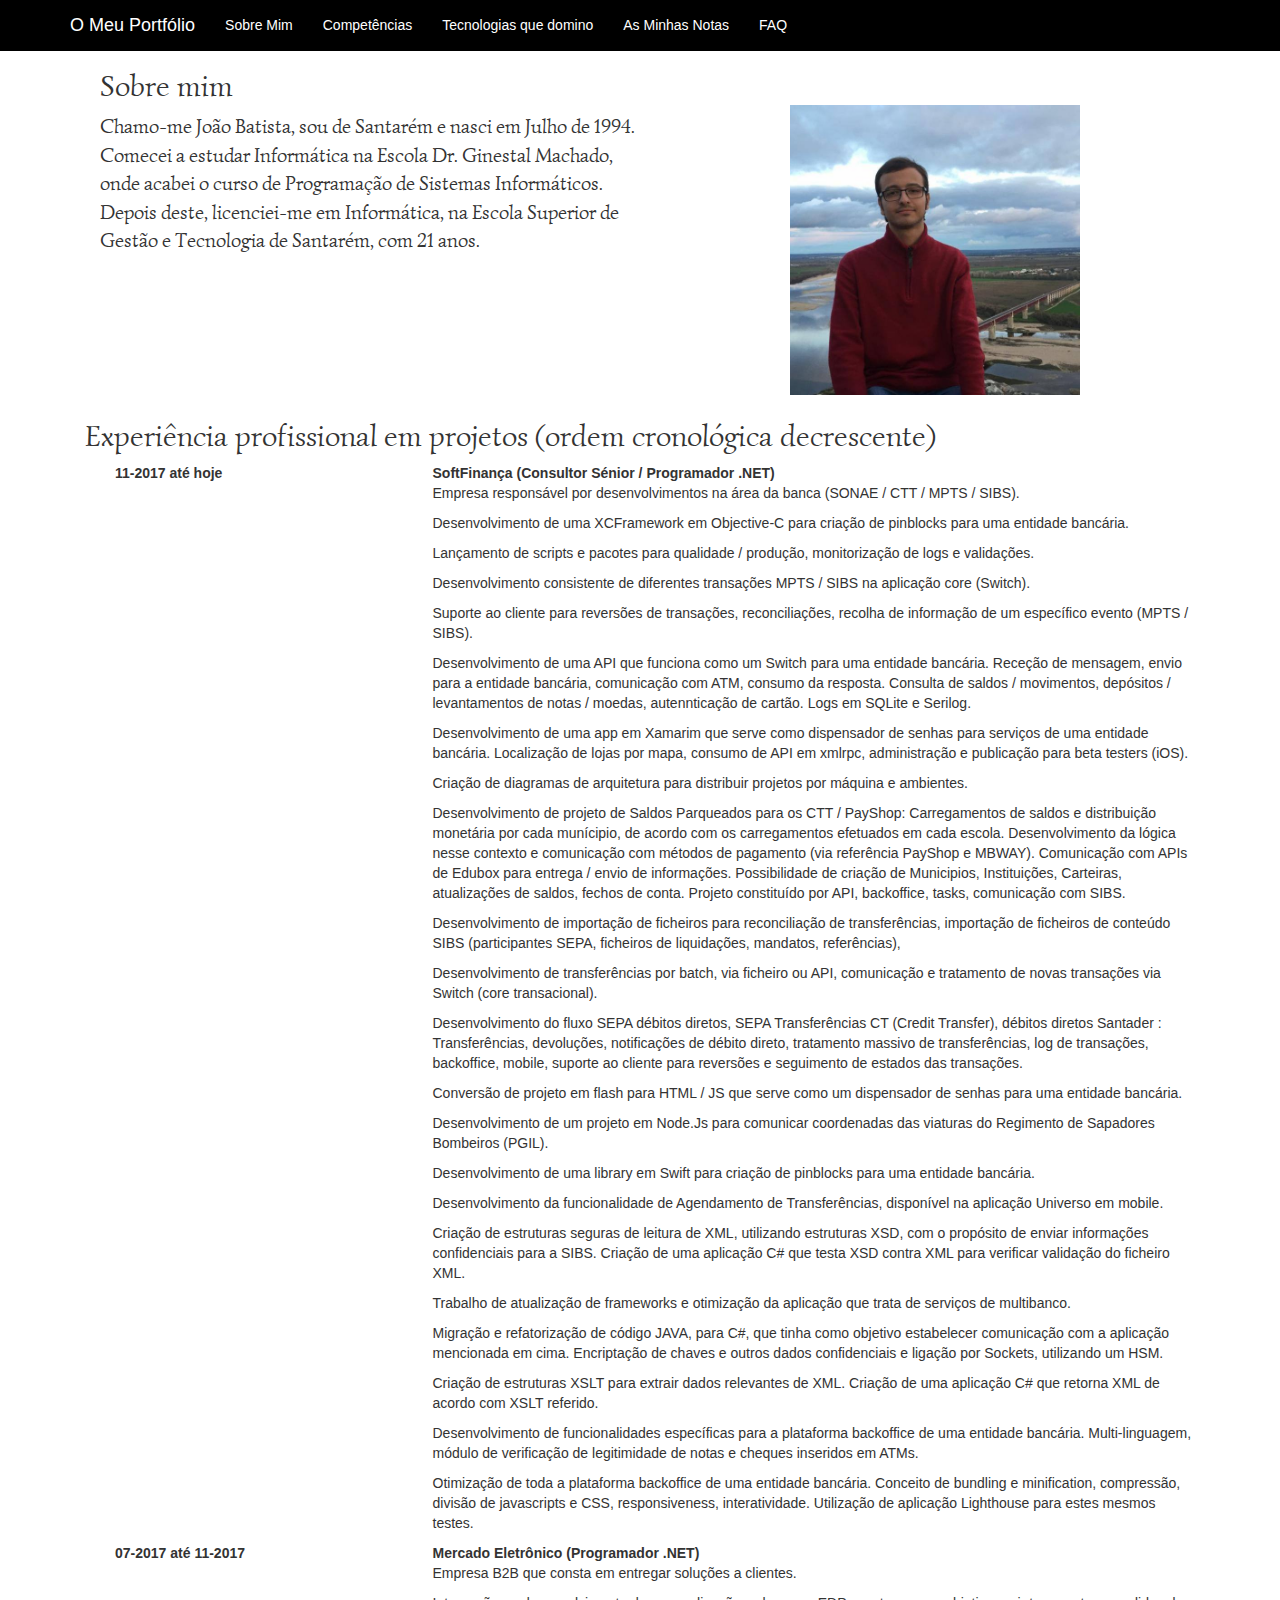
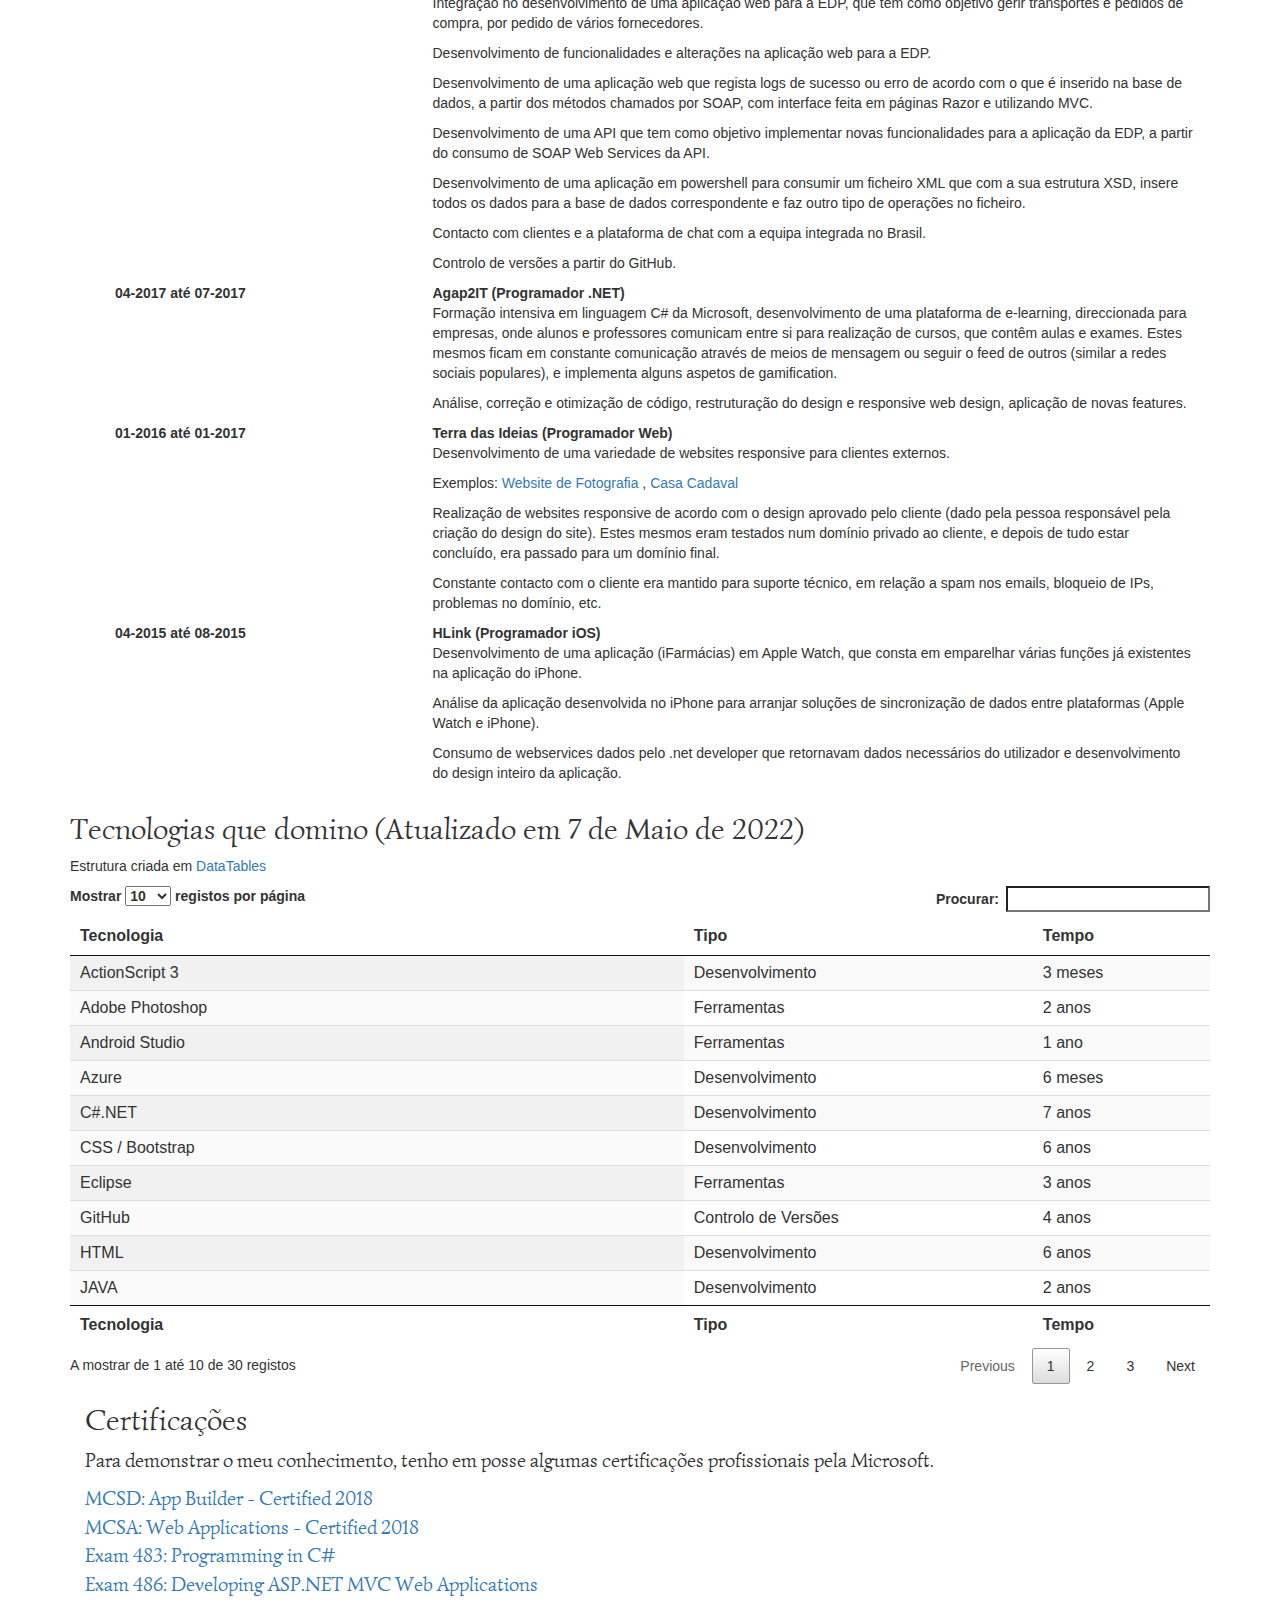
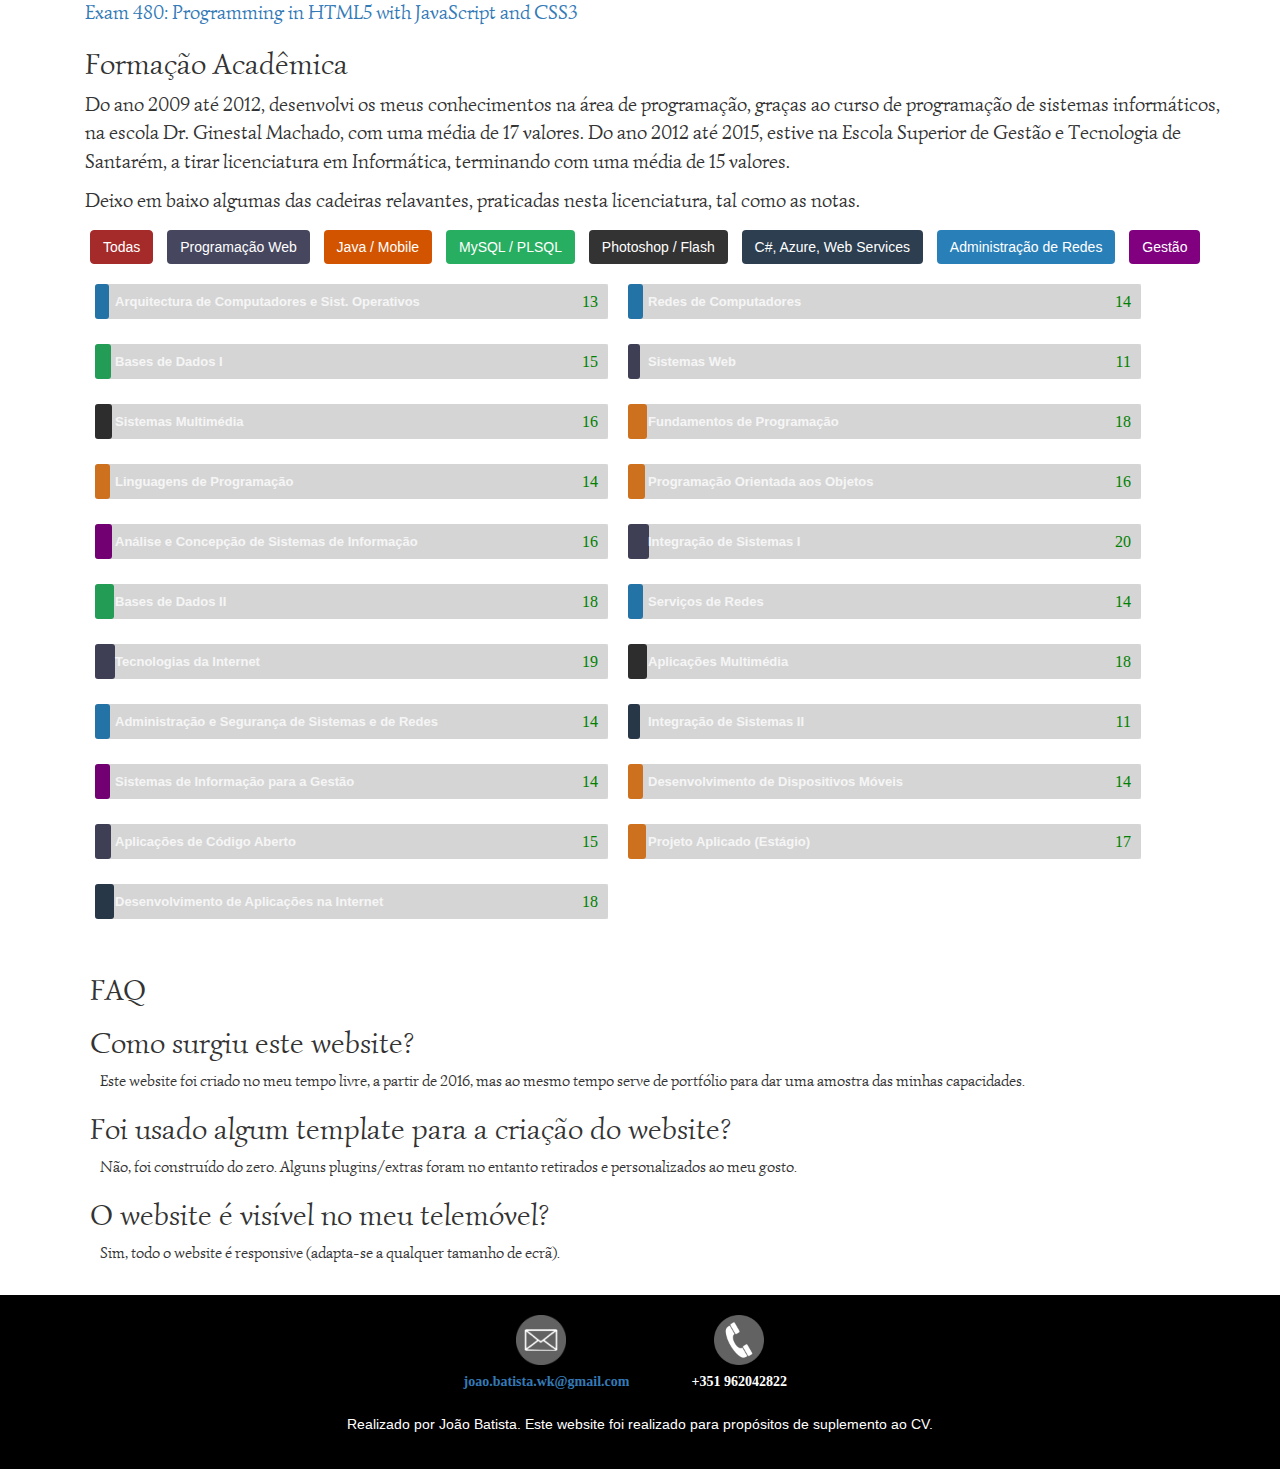
==== index.html @ 75344b69 "php/html" ====
<html lang="en">
<head>
    <meta charset="utf-8">
    <meta http-equiv="X-UA-Compatible" content="IE=edge">
    <meta name="viewport" content="width=device-width, initial-scale=1">

    <title>O meu Portfólio</title>
    <link href="css/skillbar.css" rel="stylesheet">
    <link href="css/external.css" rel="stylesheet">
    <link href="css/jquery.bxslider.css" rel="stylesheet">
    <link href="css/bootstrap.min.css" rel="stylesheet">
    <link href="css/datatable.css" rel="stylesheet">
    <link rel="stylesheet" type="text/css" href="http://fonts.googleapis.com/css?family=Simonetta:400,900|Balthazar">
    <link href='https://fonts.googleapis.com/css?family=Arimo:400,400italic,700,700italic' rel='stylesheet' type='text/css'>
    <link rel="shortcut icon" href="img/favicon.ico" type="image/x-icon">
    <link rel="icon" href="img/favicon.ico" type="image/x-icon">
    <!--[if lt IE 9]>
    <script src="https://oss.maxcdn.com/html5shiv/3.7.2/html5shiv.min.js"></script>
    <script src="https://oss.maxcdn.com/respond/1.4.2/respond.min.js"></script>
    <![endif]-->
</head>

<body>
<div class="container main">
<nav class="navbar navbar-default navbar-fixed-top">
    <div class="container">
        <div class="navbar-header">
            <button type="button" class="navbar-toggle collapsed" data-toggle="collapse" data-target="#navbar" aria-expanded="false" aria-controls="navbar">
                <span class="sr-only">Toggle navigation</span>
                <span class="icon-bar"></span>
                <span class="icon-bar"></span>
                <span class="icon-bar"></span>
            </button>
            <a class="navbar-brand" href="#">O Meu Portfólio</a>
        </div>
        <div id="navbar" class="navbar-collapse collapse">
            <ul class="nav navbar-nav">
                <li class="active"><a href="#">Sobre Mim</a></li>
                <li><a href="javascript:void(0);">Competências</a></li>
                <li><a href="javascript:void(0);">Tecnologias que domino</a></li>
                <li><a href="javascript:void(0);">As Minhas Notas</a></li>
                <li><a href="javascript:void(0);">FAQ</a></li>
            </ul>

        </div><!--/.nav-collapse -->
    </div>
</nav>
<div class="clearfix"></div>

<div class="container sobre-mim" id="about">

    <div class="texto-sobre col-md-6">
        <h2 class="sobre-mim">Sobre mim</h2>
        <p class="txt">Chamo-me João Batista, sou de Santarém e nasci em Julho de 1994. Comecei a estudar Informática na Escola Dr. Ginestal Machado, onde acabei o curso de Programação de Sistemas Informáticos. Depois deste, licenciei-me em Informática, na Escola Superior de Gestão e Tecnologia de Santarém, com 21 anos.</p>
    </div>
    <div class="imagem-sobre col-md-6">
        <ul class="slider-quemsou" width="300px">
        <li class="slide"><img src="img/bx/mainfb.jpg"/></li>
        </ul>
    </div>
</div>
<div class="clearfix"></div>

<div class="container exp">
    <h1 class="exp-titulo">Experiência profissional em projetos (ordem cronológica decrescente)</h1>
    <div class="exp-tbl col-md-12">

            <div class="col-md-3 exp-company">11-2017 até hoje</div>
            <div class="col-md-9">
                <ul>
                    <li class="exp-company">
                        SoftFinança (Consultor Sénior / Programador .NET)
                    </li>
                    <li>
                        <p> Empresa responsável por desenvolvimentos na área da banca (SONAE / CTT / MPTS / SIBS).
                        </p>
                    </li>
                   <li>
                        <p>Desenvolvimento de uma XCFramework em Objective-C para criação de pinblocks para uma entidade bancária.
                        </p>
                    </li>
                    <li>
                        <p>Lançamento de scripts e pacotes para qualidade / produção, monitorização de logs e validações.
                        </p>
                    </li>
                    <li>
                        <p>Desenvolvimento consistente de diferentes transações MPTS / SIBS na aplicação core (Switch).
                        </p>
                    </li>
                    <li>
                        <p>Suporte ao cliente para reversões de transações, reconciliações, recolha de informação de um específico evento (MPTS / SIBS).
                        </p>
                    </li>
                    <li>
                        <p>
                        Desenvolvimento de uma API que funciona como um Switch para uma entidade bancária. Receção de mensagem, envio para a entidade bancária, comunicação com ATM, consumo da resposta. Consulta de saldos / movimentos, depósitos / levantamentos de notas / moedas, autennticação de cartão. Logs em SQLite e Serilog.
                        </p>
                    </li>
                    <li>
                        <p>Desenvolvimento de uma app em Xamarim que serve como dispensador de senhas para serviços de uma entidade bancária. Localização de lojas por mapa, consumo de API em xmlrpc, administração e publicação para beta testers (iOS).
                        </p>
                    </li>
                    <li>
                        <p>Criação de diagramas de arquitetura para distribuir projetos por máquina e ambientes.
                        </p>
                        <p>Desenvolvimento de projeto de Saldos Parqueados para os CTT / PayShop: Carregamentos de saldos e distribuição monetária por cada munícipio, de acordo com os carregamentos efetuados em cada escola. Desenvolvimento da lógica nesse contexto e comunicação com métodos de pagamento (via referência PayShop e MBWAY). Comunicação com APIs de Edubox para entrega / envio de informações. Possibilidade de criação de Municipios, Instituições, Carteiras, atualizações de saldos, fechos de conta. Projeto constituído por API, backoffice, tasks, comunicação com SIBS.
                        </p>
                    </li>
                    <li>
                        <p>Desenvolvimento de importação de ficheiros para reconciliação de transferências, importação de ficheiros de conteúdo SIBS (participantes SEPA, ficheiros de liquidações, mandatos, referências),
                        </p>
                    </li>
                    <li>
                        <p>Desenvolvimento de transferências por batch, via ficheiro ou API, comunicação e tratamento de novas transações via Switch (core transacional).
                        </p>
                    </li>
                    <li>
                        <p>Desenvolvimento do fluxo SEPA débitos diretos, SEPA Transferências CT (Credit Transfer), débitos diretos Santader : Transferências, devoluções, notificações de débito direto, tratamento massivo de transferências, log de transações, backoffice, mobile, suporte ao cliente para reversões e seguimento de estados das transações.
                        </p>
                    </li>
                    <li>
                        <p>Conversão de projeto em flash para HTML / JS que serve como um dispensador de senhas para uma entidade bancária.
                        </p>
                    </li>
                    <li>
                        <p>Desenvolvimento de um projeto em Node.Js para comunicar coordenadas das viaturas do Regimento de Sapadores Bombeiros (PGIL).
                        </p>
                    </li>
                    <li>
                        <p>Desenvolvimento de uma library em Swift para criação de pinblocks para uma entidade bancária.
                        </p>
                    </li>
                    <li>
                        <p>Desenvolvimento da funcionalidade de Agendamento de Transferências, disponível na aplicação Universo em mobile.
                        </p>
                    </li>
                    <li>
                        <p>Criação de estruturas seguras de leitura de XML, utilizando estruturas XSD, com o propósito de enviar informações confidenciais para a SIBS. Criação de uma aplicação C# que testa XSD contra XML para verificar validação do ficheiro XML.</p>
                    </li>
                    <li>
                        <p>Trabalho de atualização de frameworks e otimização da aplicação que trata de serviços de multibanco.</p>
                    </li>
                    <li>
                        <p>Migração e refatorização de código JAVA, para C#, que tinha como objetivo estabelecer comunicação com a aplicação mencionada em cima. Encriptação de chaves e outros dados confidenciais e ligação por Sockets, utilizando um HSM.</p>
                    </li>
                    <li>
                        <p>Criação de estruturas XSLT para extrair dados relevantes de XML. Criação de uma aplicação C# que retorna XML de acordo com XSLT referido.</p>
                    </li>
                    <li>
                        <p>Desenvolvimento de funcionalidades específicas para a plataforma backoffice de uma entidade bancária. Multi-linguagem, módulo de verificação de legitimidade de notas e cheques inseridos em ATMs. </p>
                    </li>
                    <li>
                        <p>Otimização de toda a plataforma backoffice de uma entidade bancária. Conceito de bundling e minification, compressão, divisão de javascripts e CSS, responsiveness, interatividade. Utilização de aplicação Lighthouse para estes mesmos testes.</p>
                    </li>
                </ul>
            </div>
            <div class="col-md-3 exp-company">07-2017 até 11-2017</div>
            <div class="col-md-9">
                <ul>
                    <li class="exp-company">
                        Mercado Eletrônico (Programador .NET)
                    </li>
                    <li>
                        <p> Empresa B2B que consta em entregar soluções a clientes.
                        </p>
                    </li>
                    <li>
                        <p>Integração no desenvolvimento de uma aplicação web para a EDP, que tem como objetivo gerir transportes e pedidos de compra, por pedido de vários fornecedores.</p>
                    </li>
                    <li>
                        <p>Desenvolvimento de funcionalidades e alterações na aplicação web para a EDP. </p>
                    </li>
                    <li>
                        <p>Desenvolvimento de uma aplicação web que regista logs de sucesso ou erro de acordo com o que é inserido na base de dados, a partir dos métodos chamados por SOAP, com interface feita em páginas Razor e utilizando MVC. </p>
                    </li>
                    <li>
                        <p>Desenvolvimento de uma API que tem como objetivo implementar novas funcionalidades para a aplicação da EDP, a partir do consumo de SOAP Web Services da API.</p>
                    </li>
                    <li>
                        <p>Desenvolvimento de uma aplicação em powershell para consumir um ficheiro XML que com a sua estrutura XSD, insere todos os dados para a base de dados correspondente e faz outro tipo de operações no ficheiro.</p>
                    </li>
                    <li>
                        <p>Contacto com clientes e a plataforma de chat com a equipa integrada no Brasil.</p>
                    </li>
                    <li>
                        <p>Controlo de versões a partir do GitHub.</p>
                    </li>
                </ul>
            </div>


            <div class="col-md-3 exp-company">04-2017 até 07-2017</div>
            <div class="col-md-9">
                <ul>
                    <li class="exp-company">
                        Agap2IT (Programador .NET)
                    </li>
                    <li>
                        <p>Formação intensiva em linguagem C# da Microsoft, desenvolvimento de uma plataforma de e-learning, direccionada para empresas, onde alunos e professores comunicam entre si para realização de cursos, que contêm aulas e exames. Estes mesmos ficam em constante comunicação através de meios de mensagem ou seguir o feed de outros (similar a redes sociais populares), e implementa alguns aspetos de gamification.
                        </p>
                    </li>
                    <li>
                        <p> Análise, correção e otimização de código, restruturação do design e responsive web design, aplicação de novas features.</p>
                    </li>
                </ul>
            </div>


            <div class="col-md-3 exp-company">01-2016 até 01-2017</div>
            <div class="col-md-9">
                <ul>
                    <li class="exp-company">
                        Terra das Ideias (Programador Web)
                    </li>
                    <li>
                        <p>Desenvolvimento de uma variedade de websites responsive para clientes externos.</p>
                        <p>Exemplos: <a href="http://miguelcardoso.com">Website de Fotografia</a> , <a href="http://casacadaval.pt">Casa Cadaval</a></p>
                    </li>
                    <li>
                        <p>Realização de websites responsive de acordo com o design aprovado pelo cliente (dado pela pessoa responsável pela criação do design do site). Estes mesmos eram testados num domínio privado ao cliente, e depois de tudo estar concluído, era passado para um domínio final.
                        </p>
                    </li>
                    <li>
                        <p>Constante contacto com o cliente era mantido para suporte técnico, em relação a spam nos emails, bloqueio de IPs, problemas no domínio, etc.</p>
                    </li>
                </ul>
            </div>

            <div class="col-md-3 exp-company">04-2015 até 08-2015</div>
            <div class="col-md-9">
                <ul>
                    <li class="exp-company">
                        HLink (Programador iOS)
                    </li>
                    <li>
                        <p>Desenvolvimento de uma aplicação (iFarmácias) em Apple Watch, que consta em emparelhar
                            várias funções já existentes na aplicação do iPhone.
                        </p>
                    </li>
                    <li>
                        <p>Análise da aplicação desenvolvida no iPhone para arranjar soluções de sincronização de dados entre plataformas (Apple Watch e iPhone).</p>
                    </li>
                    <li>
                        <p>Consumo de webservices dados pelo .net developer que retornavam dados necessários do utilizador e desenvolvimento do design inteiro da aplicação.</p>
                    </li>
                </ul>
            </div>
        <!--<div class="col-md-4 emp">Empresa</div><div class="col-md-8">Agap2IT</div>
        <div class="col-md-4 func">FUNÇÃO</div><div class="col-md-8">Consultor</div>
        <div class="col-md-6 exp-data">Data inicio: 04-2017</div><div class="col-md-6 exp-data">Data fim: N/A</div>
        <div class="col-md-12 exp-desc">
            <h3>Ambito do projeto</h3>
            <p>Formação intensiva em linguagem C# da Microsoft, desenvolvimento de uma plataforma de e-learning, direccionada para empresas, onde alunos e professores comunicam entre si para realização de cursos, que contêm aulas e exames. Estes mesmos ficam em constante comunicação através de meios de mensagem ou seguir o feed de outros (similar a redes sociais populares), e implementa alguns aspetos de gamification.
            </p>
        </div>-->

    </div>
</div>


<div class="domino" id="ling">
   <h1 class="notas-titulo">Tecnologias que domino (Atualizado em 7 de Maio de 2022)</h1>
    <p>Estrutura criada em <a href="https://datatables.net/">DataTables</a></p>
    <!-- <ul data-role="listview">
        <li class="tech">HTML</li>
        <li class="tech">CSS</li>
        <li class="tech">PHP</li>
        <li class="tech">JQuery</li>
        <li class="tech">Javascript</li>
        <li class="tech">XML</li>
        <li class="tech">JSON</li>
        <li class="tech">MySQL</li>
        <li class="tech">PL/SQL</li>
        <li class="tech">Java</li>
        <li class="tech">C#</li>
        <li class="tech">Visual Basic</li>
        <li class="tech">ActionScript 3</li>
    </ul>-->
    <table id="datatable-exp" class="display" width="100%" cellspacing="0">
        <thead>
        <tr>
            <th>Tecnologia</th>
            <th>Tipo</th>
            <th>Tempo</th>
        </tr>
        </thead>
        <tfoot>
        <tr>
            <th>Tecnologia</th>
            <th>Tipo</th>
            <th>Tempo</th>
        </tr>
        </tfoot>
        <tbody>
        <tr>
            <td>VB.NET</td>
            <td>Desenvolvimento</td>
            <td>1 ano</td>
        </tr>
        <tr>
            <td>C#.NET</td>
            <td>Desenvolvimento</td>
            <td>7 anos</td>
        </tr>
        <tr>
            <td>Windows Communication Foundation</td>
            <td>Desenvolvimento</td>
            <td>3.5 anos</td>
        </tr>
        <tr>
            <td>Windows Presentation Foundation</td>
            <td>Desenvolvimento</td>
            <td>4 meses</td>
        </tr>
        <tr>
            <td>PHP</td>
            <td>Desenvolvimento</td>
            <td>2 anos</td>
        </tr>
        <tr>
            <td>Powershell</td>
            <td>Desenvolvimento</td>
            <td>3 meses</td>
        </tr>
        <tr>
            <td>JQuery</td>
            <td>Desenvolvimento</td>
            <td>5.5 anos</td>
        </tr>
        <tr>
            <td>HTML</td>
            <td>Desenvolvimento</td>
            <td>6 anos</td>
        </tr>
        <tr>
            <td>Javascript</td>
            <td>Desenvolvimento</td>
            <td>6 anos</td>
        </tr>
        <tr>
            <td>JSON / XML</td>
            <td>Desenvolvimento</td>
            <td>7 anos</td>
        </tr>
        <tr>
            <td>Swift</td>
            <td>Desenvolvimento</td>
            <td>1 ano</td>
        </tr>
        <tr>
            <td>CSS / Bootstrap</td>
            <td>Desenvolvimento</td>
            <td>6 anos</td>
        </tr>
        <tr>
            <td>JAVA</td>
            <td>Desenvolvimento</td>
            <td>2 anos</td>
        </tr>
        <tr>
            <td>MySQL / TSQL</td>
            <td>Desenvolvimento</td>
            <td>7 anos</td>
        </tr>
        <tr>
            <td>PLSQL</td>
            <td>Desenvolvimento</td>
            <td>4 anos</td>
        </tr>
        <tr>
            <td>ActionScript 3</td>
            <td>Desenvolvimento</td>
            <td>3 meses</td>
        </tr>
        <tr>
            <td>MVC</td>
            <td>Desenvolvimento</td>
            <td>5 anos</td>
        </tr>
        <tr>
            <td>Azure</td>
            <td>Desenvolvimento</td>
            <td>6 meses</td>
        </tr>
        <tr>
            <td>SOAP</td>
            <td>Arquiteturas</td>
            <td>4 anos</td>
        </tr>
        <tr>
            <td>REST</td>
            <td>Arquiteturas</td>
            <td>4 anos</td>
        </tr>
        <tr>
            <td>Visual Studio</td>
            <td>Ferramentas</td>
            <td>7 anos</td>
        </tr>
        <tr>
            <td>Eclipse</td>
            <td>Ferramentas</td>
            <td>3 anos</td>
        </tr>
        <tr>
            <td>Adobe Photoshop</td>
            <td>Ferramentas</td>
            <td>2 anos</td>
        </tr>
        <tr>
            <td>Android Studio</td>
            <td>Ferramentas</td>
            <td>1 ano</td>
        </tr>
        <tr>
            <td>Xcode</td>
            <td>Ferramentas</td>
            <td>1 ano</td>
        </tr>
        <tr>
            <td>NetBeans</td>
            <td>Ferramentas</td>
            <td>6 meses</td>
        </tr>
        <tr>
            <td>GitHub</td>
            <td>Controlo de Versões</td>
            <td>4 anos</td>
        </tr>
        <tr>
            <td>TFS (Team Foundation Server)</td>
            <td>Controlo de Versões</td>
            <td>4 anos</td>
        </tr>
        <tr>
            <td>Xamarim</td>
            <td>Desenvolvimento</td>
            <td>3 meses</td>
        </tr>
        <tr>
            <td>Node.Js</td>
            <td>Desenvolvimento</td>
            <td>3 meses</td>
        </tr>


        </tbody>
    </table>
</div>
<div class="clearfix"></div>



<div class="sec-certificates container" id="certf">
    <h1 class="notas-titulo">Certificações</h1>
    <p class="txt">Para demonstrar o meu conhecimento, tenho em posse algumas certificações profissionais pela Microsoft.</p>
    <a target="_blank" class="txt" style="display:block;" href="https://www.credly.com/badges/13ccbbcd-80af-4736-96ee-00ff90cd1a05">MCSD: App Builder - Certified 2018</a>
    <a target="_blank" class="txt" style="display:block;" href="https://www.youracclaim.com/badges/dadfde1d-fd38-4d41-9df7-a68816828315/public_url">MCSA: Web Applications - Certified 2018</a>
    <a class="txt" style="display:block;" href="https://www.youracclaim.com/badges/5d449f8d-8514-4314-aaea-b9c675afde7d/public_url">Exam 483: Programming in C#</a>
    <a class="txt" style="display:block;" href="https://www.youracclaim.com/badges/df380d4b-5fc6-4f89-8c59-d7ce1b8e6fb8/public_url">Exam 486: Developing ASP.NET MVC Web Applications</a>
    <a class="txt" style="display:block;" href="https://www.youracclaim.com/badges/ae5d4c07-0807-4861-9fea-fcca149d2cc3/public_url">Exam 480: Programming in HTML5 with JavaScript and CSS3</a>
</div>
<?php //require_once("inc/competencias.php");?>



<div class="container" id="notas">
    <h1 class="notas-titulo">Formação Acadêmica</h1>
    <p class="txt">Do ano 2009 até 2012, desenvolvi os meus conhecimentos na área de programação, graças ao curso de programação de sistemas informáticos, na escola Dr. Ginestal Machado, com uma média de 17 valores.
    Do ano 2012 até 2015, estive na Escola Superior de Gestão e Tecnologia de Santarém, a tirar licenciatura em Informática, terminando com uma média de 15 valores.</p>
    <p class="txt"> Deixo em baixo algumas das cadeiras relavantes, praticadas nesta licenciatura, tal como as notas.</p>
    <div class="button-group filters-button-group" id="filters">
        <button type="button" data-filter="*" class="btn btn-primary todos is-checked">Todas</button>
        <button type="button" data-filter=".web" class="btn btn-secondary web-color">Programação Web</button>
        <button type="button" data-filter=".java" class="btn btn-secondary java-color">Java / Mobile</button>
        <button type="button" data-filter=".sql" class="btn btn-secondary sql-color">MySQL / PLSQL</button>
        <button type="button" data-filter=".multimedia" class="btn btn-secondary multimedia-color">Photoshop / Flash</button>
        <button type="button" data-filter=".microsoft" class="btn btn-secondary microsoft-color">C#, Azure, Web Services</button>
        <button type="button" data-filter=".redes" class="btn btn-secondary redes-color">Administração de Redes</button>
        <button type="button" data-filter=".gest" class="btn btn-secondary gest-color">Gestão</button>

    </div>
<div class="clearfix"></div>
<div class="notas">

<div class="skillbar clearfix redes " data-percent="65%">
    <div class="skillbar-title" style="background: #2980b9;"><span class="long">Arquitectura de Computadores e Sist. Operativos</span></div>
    <div class="skillbar-bar" style="background: #2980b9;"></div>
    <div class="skill-bar-percent">13</div>
</div> <!-- End Skill Bar -->



<div class="skillbar clearfix redes" data-percent="70%">
    <div class="skillbar-title" style="background: #2980b9;"><span>Redes de Computadores</span></div>
    <div class="skillbar-bar" style="background: #2980b9;"></div>
    <div class="skill-bar-percent">14</div>
</div> <!-- End Skill Bar -->

<div class="skillbar clearfix sql" data-percent="75%">
    <div class="skillbar-title" style="background: #27ae60;"><span>Bases de Dados I</span></div>
    <div class="skillbar-bar" style="background: #27ae60;"></div>
    <div class="skill-bar-percent">15</div>
</div> <!-- End Skill Bar -->


    <div class="skillbar clearfix web" data-percent="55%">
        <div class="skillbar-title" style="background: #46465e;"><span>Sistemas Web</span></div>
        <div class="skillbar-bar" style="background: #46465e;"></div>
        <div class="skill-bar-percent">11</div>
    </div> <!-- End Skill Bar -->

    <div class="skillbar clearfix multimedia" data-percent="80%">
        <div class="skillbar-title" style="background: #333333;"><span>Sistemas Multimédia</span></div>
        <div class="skillbar-bar" style="background: #333333;"></div>
        <div class="skill-bar-percent">16</div>
    </div> <!-- End Skill Bar -->


    <div class="skillbar clearfix java" data-percent="90%">
        <div class="skillbar-title" style="background: #d35400;"><span>Fundamentos de Programação</span></div>
        <div class="skillbar-bar" style="background: #e67e22;"></div>
        <div class="skill-bar-percent">18</div>
    </div> <!-- End Skill Bar -->

    <div class="skillbar clearfix java" data-percent="70%">
        <div class="skillbar-title" style="background: #d35400;"><span>Linguagens de Programação</span></div>
        <div class="skillbar-bar" style="background: #e67e22;"></div>
        <div class="skill-bar-percent">14</div>
    </div> <!-- End Skill Bar -->

    <div class="skillbar clearfix java" data-percent="80%">
        <div class="skillbar-title" style="background: #d35400;"><span>Programação Orientada aos Objetos</span></div>
        <div class="skillbar-bar" style="background: #e67e22;"></div>
        <div class="skill-bar-percent">16</div>
    </div> <!-- End Skill Bar -->

    <div class="skillbar clearfix gest" data-percent="80%">
        <div class="skillbar-title" style="background: purple;"><span class="long">Análise e Concepção de Sistemas de Informação</span></div>
        <div class="skillbar-bar" style="background: purple;"></div>
        <div class="skill-bar-percent">16</div>
    </div> <!-- End Skill Bar -->

    <div class="skillbar clearfix web" data-percent="100%">
        <div class="skillbar-title" style="background: #46465e;"><span>Integração de Sistemas I</span></div>
        <div class="skillbar-bar" style="background: #46465e;"></div>
        <div class="skill-bar-percent">20</div>
    </div> <!-- End Skill Bar -->

    <div class="skillbar clearfix sql" data-percent="90%">
        <div class="skillbar-title" style="background: #27ae60;"><span>Bases de Dados II</span></div>
        <div class="skillbar-bar" style="background: #27ae60;"></div>
        <div class="skill-bar-percent">18</div>
    </div> <!-- End Skill Bar -->

    <div class="skillbar clearfix redes" data-percent="70%">
        <div class="skillbar-title" style="background: #2980b9;"><span>Serviços de Redes</span></div>
        <div class="skillbar-bar" style="background: #2980b9;"></div>
        <div class="skill-bar-percent">14</div>
    </div> <!-- End Skill Bar -->

    <div class="skillbar clearfix web" data-percent="95%">
        <div class="skillbar-title" style="background: #46465e;"><span>Tecnologias da Internet</span></div>
        <div class="skillbar-bar" style="background: #46465e;"></div>
        <div class="skill-bar-percent">19</div>
    </div> <!-- End Skill Bar -->

    <div class="skillbar clearfix multimedia" data-percent="90%">
        <div class="skillbar-title" style="background: #333333;"><span>Aplicações Multimédia</span></div>
        <div class="skillbar-bar" style="background: #333333;"></div>
        <div class="skill-bar-percent">18</div>
    </div> <!-- End Skill Bar -->
    <div class="skillbar clearfix redes" data-percent="70%">
        <div class="skillbar-title" style="background: #2980b9;"><span class="long">Administração e Segurança de Sistemas e de Redes</span></div>
        <div class="skillbar-bar" style="background: #2980b9;"></div>
        <div class="skill-bar-percent">14</div>
    </div> <!-- End Skill Bar -->
    <div class="skillbar clearfix microsoft" data-percent="55%">
        <div class="skillbar-title" style="background: #2c3e50;"><span>Integração de Sistemas II</span></div>
        <div class="skillbar-bar" style="background: #2c3e50;"></div>
        <div class="skill-bar-percent">11</div>
    </div> <!-- End Skill Bar -->
    <div class="skillbar clearfix gest" data-percent="70%">
        <div class="skillbar-title" style="background:purple;"><span>Sistemas de Informação para a Gestão</span></div>
        <div class="skillbar-bar" style="background: purple;"></div>
        <div class="skill-bar-percent">14</div>
    </div> <!-- End Skill Bar -->
    <div class="skillbar clearfix java" data-percent="70%">
        <div class="skillbar-title" style="background: #d35400;"><span>Desenvolvimento de Dispositivos Móveis</span></div>
        <div class="skillbar-bar" style="background: #e67e22;"></div>
        <div class="skill-bar-percent">14</div>
    </div> <!-- End Skill Bar -->
    <div class="skillbar clearfix web" data-percent="75%">
        <div class="skillbar-title" style="background: #46465e;"><span>Aplicações de Código Aberto</span></div>
        <div class="skillbar-bar" style="background: #46465e;"></div>
        <div class="skill-bar-percent">15</div>
    </div> <!-- End Skill Bar -->
    <div class="skillbar clearfix java" data-percent="85%">
        <div class="skillbar-title" style="background: #d35400;"><span>Projeto Aplicado (Estágio) </span></div>
        <div class="skillbar-bar" style="background: #e67e22;"></div>
        <div class="skill-bar-percent">17</div>
    </div> <!-- End Skill Bar -->
    <div class="skillbar clearfix microsoft" data-percent="90%">
        <div class="skillbar-title" style="background: #2c3e50;"><span>Desenvolvimento de Aplicações na Internet</span></div>
        <div class="skillbar-bar" style="background: #2c3e50;"></div>
        <div class="skill-bar-percent">18</div>
    </div> <!-- End Skill Bar -->

</div>
</div>



<div class="sec-faq container" id="faq">
    <h1>FAQ</h1>
    <div class="bloco-q">
        <h2 class="pergunta">Como surgiu este website?</h2>
        <p class="resposta">Este website foi criado no meu tempo livre, a partir de 2016, mas ao mesmo tempo serve de portfólio para dar uma amostra das minhas capacidades. </p>
    </div>
<!--    <div class="bloco-q">-->
<!--        <h2 class="pergunta">Quanto tempo demoraste a fazer este website?</h2>-->
<!--        <p class="resposta"> Cerca de 12 horas. A tradução para inglês foi o mais demorado. </p>-->
<!--    </div>-->
    <div class="bloco-q">
        <h2 class="pergunta">Foi usado algum template para a criação do website?</h2>
        <p class="resposta"> Não, foi construído do zero. Alguns plugins/extras foram no entanto retirados e personalizados ao meu gosto.  </p>
    </div>
    <div class="bloco-q">
        <h2 class="pergunta">O website é visível no meu telemóvel?</h2>
        <p class="resposta"> Sim, todo o website é responsive (adapta-se a qualquer tamanho de ecrã). </p>
    </div>
</div>
</div>
<div class="sec-contact">
    <div class="foot">
            <div class="col-md-6 center">

                <img class="img-ctd2" src="img/compt/email-icon.png" width="50px" height="50px"/>
                <p class="desc2" style="font-family: Calibri; font-weight:bold; color:white"><a href="mailto:joao.batista.wk@gmail.com"> joao.batista.wk@gmail.com</a></p>

            </div>
            <div class="col-md-6 center">

                <img class="img-ctd2" src="img/compt/phone-icon.png" width="50px" height="50px"/>
                <p class="desc2" style="font-family: Calibri; font-weight:bold; color:white">+351 962042822</p>

            </div>
        <div class="clearfix"></div>
    </div>
    <div class="container">
            <div class="row down">
                <p class="realizado2" style="font-family: Arimo; color:white"> Realizado por João Batista. Este website foi realizado para propósitos de suplemento ao CV. </p>
            </div>


    </div>
</div>
</div>



<!--<div class="sec-contact">
    <div class="container">
        <div class="col-md-6">
            <div class="row">
                <img class="img-ctd" src="img/compt/email-icon.png" width="50px" height="50px"/>
                <p class="desc" style="font-family: Calibri; font-weight:bold; color:white"><a href="mailto:joao.batista.wk@gmail.com"> joao.batista.wk@gmail.com</a></p>
            </div>
            <div class="row">
                <img class="img-ctd" src="img/compt/phone-icon.png" width="50px" height="50px"/>
                <p class="desc" style="font-family: Calibri; font-weight:bold; color:white">+351 962042822</p>
            </div>
        </div>
        <div class="col-md-6">
            <div class="row">
                <p class="realizado" style="font-family: Arimo; color:white"> Realizado por João Batista. Este website foi realizado para propósitos de suplemento ao CV. </p>
            </div>
        </div>

    </div>
</div>--></body>

<script src="https://code.jquery.com/jquery-1.12.4.js"></script>
<script src="js/datatable.min.js"></script>
<script src="js/bootstrap.min.js"></script>
<script src="js/jquery.bxslider.js"></script>
<script src="js/isotope.pkgd.min.js"></script>



<script>
    $(document).ready(function(){
        if ($(window).width() < 500){
            $('#datatable-exp').DataTable( {
                "columnDefs": [
                    {
                        "targets": [ 2 ],
                        "visible": false,
                        "searchable": false
                    }
                ],
                "language": {
                    "lengthMenu": "Mostrar _MENU_ registos por página",
                    "zeroRecords": "Nenhum registo encontrado",
                    "sSearch": "Procurar:",
                    "sInfo": "A mostrar de _START_ até _END_ de _TOTAL_ registos",
                    "sInfoEmpty": "Não existe registos",
                    "infoFiltered": "(Filtrado de _MAX_ registos em total)"
                }
            } );
        }
        else{
            $('#datatable-exp').DataTable( {
                responsive: true,
                "language": {
                    "lengthMenu": "Mostrar _MENU_ registos por página",
                    "zeroRecords": "Nenhum registo encontrado",
                    "sSearch": "Procurar:",
                    "sInfo": "A mostrar de _START_ até _END_ de _TOTAL_ registos",
                    "sInfoEmpty": "Não existe registos",
                    "infoFiltered": "(Filtrado de _MAX_ registos em total)"
                }
            } );
        }

    $('.slider-quemsou').bxSlider({
        auto: false,
        pager: false,
        slideWidth: 300
    });
        jQuery('.skillbar').each(function(){
            jQuery(this).find('.skillbar-bar').animate({
                width:jQuery(this).attr('data-percent')
            },6000);
        });
   /* $('.notas').isotope({
        // options
        itemSelector: '.grid-item',
        layoutMode: 'fitRows'
    });*/

        $( function() {
            // quick search regex
            var qsRegex;
            var buttonFilter;

            // init Isotope
            var $container = $('.notas').isotope({
                itemSelector: '.skillbar',
                layoutMode: 'fitRows',
                filter: function() {
                    var $this = $(this);
                    var searchResult = qsRegex ? $this.text().match( qsRegex ) : true;
                    var buttonResult = buttonFilter ? $this.is( buttonFilter ) : true;
                    return searchResult && buttonResult;
                }
            });

            $('#filters').on( 'click', 'button', function() {

                buttonFilter = $( this ).attr('data-filter');
                $container.isotope();
            });

            // use value of search field to filter
            var $quicksearch = $('#quicksearch').keyup( debounce( function() {
                qsRegex = new RegExp( $quicksearch.val(), 'gi' );
                $container.isotope();
            }) );


            // change is-checked class on buttons
            $('.button-group').each( function( i, buttonGroup ) {
                var $buttonGroup = $( buttonGroup );
                $buttonGroup.on( 'click', 'btn', function() {
                    $buttonGroup.find('.is-checked').removeClass('is-checked');
                    $( this ).addClass('is-checked');
                });
            });
            

        });

// debounce so filtering doesn't happen every millisecond
        function debounce( fn, threshold ) {
            var timeout;
            return function debounced() {
                if ( timeout ) {
                    clearTimeout( timeout );
                }
                function delayed() {
                    fn();
                    timeout = null;
                }
                setTimeout( delayed, threshold || 100 );
            };
        }
        $("#navbar li a").click(function(){
            $("#navbar").removeClass("in");
            switch ($(this).text()){
                case "Sobre Mim":
                    $("html, body").animate({
                        scrollTop: $("#about").offset().top - 50
                    }, 1000);
            break;
        case "Competências":
            $('html, body').animate({
                scrollTop:  $("#compt").offset().top - 50
            }, 1000);
            break;
        case "Tecnologias que domino":
            $('html, body').animate({
                scrollTop:  $("#ling").offset().top - 50
            }, 1000);
            break;
        case "As Minhas Notas":
            $('html, body').animate({
                scrollTop:  $("#notas").offset().top - 50
            }, 1000);
            break;
        case "FAQ":
            $('html, body').animate({
                scrollTop:  $("#faq").offset().top - 50
            }, 1000);
            break;
            return false;
        }
    });

    });


</script>

</html>
---- css/skillbar.css ----
.skillbar {
    width: 45%;
    float:left;
    margin:10px;
    font-family: 'Ubuntu', sans-serif;
    position:relative;
    display:block;
    margin-bottom:15px;

    background:#eee;
    height:35px;
    border-radius:3px;
    -moz-border-radius:3px;
    -webkit-border-radius:3px;
    -webkit-transition:0.4s linear;
    -moz-transition:0.4s linear;
    -ms-transition:0.4s linear;
    -o-transition:0.4s linear;
    transition:0.4s linear;
    -webkit-transition-property:width, background-color;
    -moz-transition-property:width, background-color;
    -ms-transition-property:width, background-color;
    -o-transition-property:width, background-color;
    transition-property:width, background-color;
}

.skillbar-title {
    background-color:transparent !important;
    position:absolute;
    top:0;
    left:0;
    width:100%;
    font-weight:bold;
    font-size:13px;
    color: whitesmoke;
    -webkit-border-top-left-radius:3px;
    -webkit-border-bottom-left-radius:4px;
    -moz-border-radius-topleft:3px;
    -moz-border-radius-bottomleft:3px;
    border-top-left-radius:3px;
    border-bottom-left-radius:3px;
}

.skillbar-title span {
    display:block;
    background:rgba(0, 0, 0, 0.1);
    padding:0 20px;
    height:35px;
    line-height:35px;
    -webkit-border-top-left-radius:3px;
    -webkit-border-bottom-left-radius:3px;
    -moz-border-radius-topleft:3px;
    -moz-border-radius-bottomleft:3px;
    border-top-left-radius:3px;
    border-bottom-left-radius:3px;
}

.skillbar-bar {
    height:35px;
    width:0px;
    background:#6adcfa;
    border-radius:3px;
    -moz-border-radius:3px;
    -webkit-border-radius:3px;
}

.skill-bar-percent {
    color: green;
    font-family: Calibri;
    font-size: 16px;
    position:absolute;
    right:10px;
    top:0;
    height:35px;
    line-height:35px;
}


.button:hover {
    background-color: #8CF;
    text-shadow: 0 1px hsla(0, 0%, 100%, 0.5);
    color: #222;
}

.button:active,
.button.is-checked {
    background-color: #28F;
}

.button.is-checked {
    color: white;
    text-shadow: 0 -1px hsla(0, 0%, 0%, 0.8);
}

.button:active {
    box-shadow: inset 0 1px 10px hsla(0, 0%, 0%, 0.8);
}

/* ---- button-group ---- */

.button-group:after {
    content: '';
    display: block;
    clear: both;
}

.button-group .button {
    float: left;
    border-radius: 0;
    margin-left: 0;
    margin-right: 1px;
}

.button-group .button:first-child { border-radius: 0.5em 0 0 0.5em; }
.button-group .button:last-child { border-radius: 0 0.5em 0.5em 0; }

/* ---- isotope ---- */

.isotope {
    border: 1px solid #333;
}

/* clear fix */
.isotope:after {
    content: '';
    display: block;
    clear: both;
}

/* ---- .element-item ---- */

.element-item {
    position: relative;
    float: left;
    width: 100px;
    height: 100px;
    margin: 5px;
    padding: 10px;
    background: #888;
    color: #262524;
}

.element-item > * {
    margin: 0;
    padding: 0;
}

.element-item .name {
    position: absolute;

    left: 10px;
    top: 60px;
    text-transform: none;
    letter-spacing: 0;
    font-size: 12px;
    font-weight: normal;
}

.element-item .symbol {
    position: absolute;
    left: 10px;
    top: 0px;
    font-size: 42px;
    font-weight: bold;
    color: white;
}

.element-item .number {
    position: absolute;
    right: 8px;
    top: 5px;
}

.element-item .weight {
    position: absolute;
    left: 10px;
    top: 76px;
    font-size: 12px;
}

.web-color{
    background-color:#46465e;
}
.java-color{
    background-color:#d35400;
}
.sql-color{
    background-color:#27ae60;
}
.multimedia-color{
    background-color:#333333;
}
.microsoft-color{
    background-color:#2c3e50;
}
.redes-color{
    background-color:#2980b9;
}
.gest-color {
    background-color: purple;
}
.btn{
    color:white !important;
    font-weight:bold;
    margin:5px;
}
.btn-primary{
    background-color: brown !important;
    border-color: brown !important;
}

@media (max-width: 767px) {
    .skillbar {
        width: 100%;
    }
}
@media (max-width: 500px) {
    .skillbar-title span {
        font-size:10px;
        font-stretch: semi-condensed;
    }
    /*.long {
        font-size: 8px !important;
        padding-left: 5px !important;
    }*/
}
---- css/external.css ----
.body{
    font-family: "Simonetta";
}

.navbar-default {
    background-color: black !important;
    border-color: black !important;
}
.navbar-default .navbar-nav > .active > a, .navbar-default .navbar-nav > .active > a:focus, .navbar-default .navbar-nav > .active > a:hover {
    color: white !important;
}
.active{
    background-color:transparent !important;
}

.navbar-default .navbar-nav > .active > a, .navbar-default .navbar-nav > .active > a:focus, .navbar-default .navbar-nav > .active > a:hover {
    color: white !important;
    background-color: transparent !important;
}
.navbar-default .navbar-brand:focus, .navbar-default .navbar-brand:hover {
    color: white !important;
    background-color: transparent;
}

.navbar-default .navbar-nav > li > a {
    color: white !important;
}

.navbar-default .navbar-brand {
    color: white !important;
}
.navbar-default .navbar-brand {
    color: white !important;
}
.clearfix:after {
    content: " "; /* Older browser do not support empty content */
    visibility: hidden;
    display: block;
    height: 0;
    clear: both;
}
.container.sobre-mim, .imagem-sobre {
    margin-top: 50px !important;

}
.sobre-mim{
    font-size:30px;
    text-align: left;
    font-family:"Simonetta";
}

h1,h2,h3,h4{
    font-family:"Simonetta" !important;
    font-size:30px !important;
}

.txt{
font-size:20px;
text-align: left;
font-family:"Simonetta";
}
.notas-titulo {
    font-family: "Simonetta";
}
.compt-desc {
    font-family: "Simonetta";
    font-size:17px;
}
.img-comp{
    width:150px;
    height:150px;
    z-index: 999;
    left: 33px;
    background: #FFF;
    border: 3px solid #FFF;
    border-radius: 100px;
    -webkit-border-radius: 100px;
    -moz-border-radius: 100px;
    top: 0px;
    position: relative;
    overflow:hidden;
    text-align:left;
}

.exp-tbl li{
    list-style-type: none;
}

.exp-col {
    padding-top: 10px;
    padding-bottom: 10px;
}

.exp-company{
    font-weight:bold;
}


.tech {
    font-family: "Simonetta";
    font-size: 17px;
    margin:8px;
}
#datatable-exp th{
    padding: 10px !important;
}
.resposta{
    font-family: "Simonetta";
    font-size: 16px;
    padding-left: 10px;

}

.sec-contact {
    background-color: black;

    padding: 20px;
}

.circle{
    font-family: "Calibri";
    font-size: 20px;
    color:white;
}
.circles {
    width: 300px;
    height: 300px;
    margin-left: auto;
    margin-right: auto;
}
.img-ctd{
    float:left;
    vertical-align:middle;
}
.row{
    padding:5px;
}
.sec-faq.container {
    padding: 20px;
}
.desc{
    display:table-cell;
    vertical-align: middle;
    height:50px;
    padding-left:15px;
}
.bx-wrapper .bx-viewport {
    box-shadow:none !important;
}
#filters {
    padding-bottom: 10px;
}
.col-md-2.center{
    float: left;
    margin: 0 auto;
}

.img-ctd2 {
    display: block;
    margin: 0 auto;
}
.desc2{
    text-align: center;
    padding: 7px;
}
.realizado2{
    text-align: center;
}
.foot{
    width: 32%;
    margin: 0px auto;
}
.flag img {
    width: 50px;
    height: 33px;
    padding: 2px;
    margin-top: 7px;
}
@media (max-width: 900px) {
    .foot{
        width: 100%;

    }

    .exp-tbl, .exp-col{
        padding:0px !important;
    }
}
@media (max-width:600px){
    ul {
        padding-left: 0px;
    }
    .exp-tbl, .exp-col{
        padding:0px !important;
    }
}
---- css/datatable.css ----
/*
 * Table styles
 */
table.dataTable {
    width: 100%;
    margin: 0 auto;
    clear: both;
    border-collapse: separate;
    border-spacing: 0;
    /*
     * Header and footer styles
     */
    /*
     * Body styles
     */
}
table.dataTable thead th,
table.dataTable tfoot th {
    font-weight: bold;
}
table.dataTable thead th,
table.dataTable thead td {
    padding: 10px 18px;
    border-bottom: 1px solid #111;
}
table.dataTable thead th:active,
table.dataTable thead td:active {
    outline: none;
}
table.dataTable tfoot th,
table.dataTable tfoot td {
    padding: 10px 18px 6px 18px;
    border-top: 1px solid #111;
}
table.dataTable thead .sorting,
table.dataTable thead .sorting_asc,
table.dataTable thead .sorting_desc,
table.dataTable thead .sorting_asc_disabled,
table.dataTable thead .sorting_desc_disabled {
    cursor: pointer;
    *cursor: hand;
}
table.dataTable thead .sorting,
table.dataTable thead .sorting_asc,
table.dataTable thead .sorting_desc,
table.dataTable thead .sorting_asc_disabled,
table.dataTable thead .sorting_desc_disabled {
    background-repeat: no-repeat;
    background-position: center right;
}
table.dataTable thead .sorting {
    background-image: url("../images/sort_both.png");
}
table.dataTable thead .sorting_asc {
    background-image: url("../images/sort_asc.png");
}
table.dataTable thead .sorting_desc {
    background-image: url("../images/sort_desc.png");
}
table.dataTable thead .sorting_asc_disabled {
    background-image: url("../images/sort_asc_disabled.png");
}
table.dataTable thead .sorting_desc_disabled {
    background-image: url("../images/sort_desc_disabled.png");
}
table.dataTable tbody tr {
    background-color: #ffffff;
}
table.dataTable tbody tr.selected {
    background-color: #B0BED9;
}
table.dataTable tbody th,
table.dataTable tbody td {
    padding: 8px 10px;
}
table.dataTable.row-border tbody th, table.dataTable.row-border tbody td, table.dataTable.display tbody th, table.dataTable.display tbody td {
    border-top: 1px solid #ddd;
}
table.dataTable.row-border tbody tr:first-child th,
table.dataTable.row-border tbody tr:first-child td, table.dataTable.display tbody tr:first-child th,
table.dataTable.display tbody tr:first-child td {
    border-top: none;
}
table.dataTable.cell-border tbody th, table.dataTable.cell-border tbody td {
    border-top: 1px solid #ddd;
    border-right: 1px solid #ddd;
}
table.dataTable.cell-border tbody tr th:first-child,
table.dataTable.cell-border tbody tr td:first-child {
    border-left: 1px solid #ddd;
}
table.dataTable.cell-border tbody tr:first-child th,
table.dataTable.cell-border tbody tr:first-child td {
    border-top: none;
}
table.dataTable.stripe tbody tr.odd, table.dataTable.display tbody tr.odd {
    background-color: #f9f9f9;
}
table.dataTable.stripe tbody tr.odd.selected, table.dataTable.display tbody tr.odd.selected {
    background-color: #acbad4;
}
table.dataTable.hover tbody tr:hover, table.dataTable.display tbody tr:hover {
    background-color: #f6f6f6;
}
table.dataTable.hover tbody tr:hover.selected, table.dataTable.display tbody tr:hover.selected {
    background-color: #aab7d1;
}
table.dataTable.order-column tbody tr > .sorting_1,
table.dataTable.order-column tbody tr > .sorting_2,
table.dataTable.order-column tbody tr > .sorting_3, table.dataTable.display tbody tr > .sorting_1,
table.dataTable.display tbody tr > .sorting_2,
table.dataTable.display tbody tr > .sorting_3 {
    background-color: #fafafa;
}
table.dataTable.order-column tbody tr.selected > .sorting_1,
table.dataTable.order-column tbody tr.selected > .sorting_2,
table.dataTable.order-column tbody tr.selected > .sorting_3, table.dataTable.display tbody tr.selected > .sorting_1,
table.dataTable.display tbody tr.selected > .sorting_2,
table.dataTable.display tbody tr.selected > .sorting_3 {
    background-color: #acbad5;
}
table.dataTable.display tbody tr.odd > .sorting_1, table.dataTable.order-column.stripe tbody tr.odd > .sorting_1 {
    background-color: #f1f1f1;
}
table.dataTable.display tbody tr.odd > .sorting_2, table.dataTable.order-column.stripe tbody tr.odd > .sorting_2 {
    background-color: #f3f3f3;
}
table.dataTable.display tbody tr.odd > .sorting_3, table.dataTable.order-column.stripe tbody tr.odd > .sorting_3 {
    background-color: whitesmoke;
}
table.dataTable.display tbody tr.odd.selected > .sorting_1, table.dataTable.order-column.stripe tbody tr.odd.selected > .sorting_1 {
    background-color: #a6b4cd;
}
table.dataTable.display tbody tr.odd.selected > .sorting_2, table.dataTable.order-column.stripe tbody tr.odd.selected > .sorting_2 {
    background-color: #a8b5cf;
}
table.dataTable.display tbody tr.odd.selected > .sorting_3, table.dataTable.order-column.stripe tbody tr.odd.selected > .sorting_3 {
    background-color: #a9b7d1;
}
table.dataTable.display tbody tr.even > .sorting_1, table.dataTable.order-column.stripe tbody tr.even > .sorting_1 {
    background-color: #fafafa;
}
table.dataTable.display tbody tr.even > .sorting_2, table.dataTable.order-column.stripe tbody tr.even > .sorting_2 {
    background-color: #fcfcfc;
}
table.dataTable.display tbody tr.even > .sorting_3, table.dataTable.order-column.stripe tbody tr.even > .sorting_3 {
    background-color: #fefefe;
}
table.dataTable.display tbody tr.even.selected > .sorting_1, table.dataTable.order-column.stripe tbody tr.even.selected > .sorting_1 {
    background-color: #acbad5;
}
table.dataTable.display tbody tr.even.selected > .sorting_2, table.dataTable.order-column.stripe tbody tr.even.selected > .sorting_2 {
    background-color: #aebcd6;
}
table.dataTable.display tbody tr.even.selected > .sorting_3, table.dataTable.order-column.stripe tbody tr.even.selected > .sorting_3 {
    background-color: #afbdd8;
}
table.dataTable.display tbody tr:hover > .sorting_1, table.dataTable.order-column.hover tbody tr:hover > .sorting_1 {
    background-color: #eaeaea;
}
table.dataTable.display tbody tr:hover > .sorting_2, table.dataTable.order-column.hover tbody tr:hover > .sorting_2 {
    background-color: #ececec;
}
table.dataTable.display tbody tr:hover > .sorting_3, table.dataTable.order-column.hover tbody tr:hover > .sorting_3 {
    background-color: #efefef;
}
table.dataTable.display tbody tr:hover.selected > .sorting_1, table.dataTable.order-column.hover tbody tr:hover.selected > .sorting_1 {
    background-color: #a2aec7;
}
table.dataTable.display tbody tr:hover.selected > .sorting_2, table.dataTable.order-column.hover tbody tr:hover.selected > .sorting_2 {
    background-color: #a3b0c9;
}
table.dataTable.display tbody tr:hover.selected > .sorting_3, table.dataTable.order-column.hover tbody tr:hover.selected > .sorting_3 {
    background-color: #a5b2cb;
}
table.dataTable.no-footer {
    border-bottom: 1px solid #111;
}
table.dataTable.nowrap th, table.dataTable.nowrap td {
    white-space: nowrap;
}
table.dataTable.compact thead th,
table.dataTable.compact thead td {
    padding: 4px 17px 4px 4px;
}
table.dataTable.compact tfoot th,
table.dataTable.compact tfoot td {
    padding: 4px;
}
table.dataTable.compact tbody th,
table.dataTable.compact tbody td {
    padding: 4px;
}
table.dataTable th.dt-left,
table.dataTable td.dt-left {
    text-align: left;
}
table.dataTable th.dt-center,
table.dataTable td.dt-center,
table.dataTable td.dataTables_empty {
    text-align: center;
}
table.dataTable th.dt-right,
table.dataTable td.dt-right {
    text-align: right;
}
table.dataTable th.dt-justify,
table.dataTable td.dt-justify {
    text-align: justify;
}
table.dataTable th.dt-nowrap,
table.dataTable td.dt-nowrap {
    white-space: nowrap;
}
table.dataTable thead th.dt-head-left,
table.dataTable thead td.dt-head-left,
table.dataTable tfoot th.dt-head-left,
table.dataTable tfoot td.dt-head-left {
    text-align: left;
}
table.dataTable thead th.dt-head-center,
table.dataTable thead td.dt-head-center,
table.dataTable tfoot th.dt-head-center,
table.dataTable tfoot td.dt-head-center {
    text-align: center;
}
table.dataTable thead th.dt-head-right,
table.dataTable thead td.dt-head-right,
table.dataTable tfoot th.dt-head-right,
table.dataTable tfoot td.dt-head-right {
    text-align: right;
}
table.dataTable thead th.dt-head-justify,
table.dataTable thead td.dt-head-justify,
table.dataTable tfoot th.dt-head-justify,
table.dataTable tfoot td.dt-head-justify {
    text-align: justify;
}
table.dataTable thead th.dt-head-nowrap,
table.dataTable thead td.dt-head-nowrap,
table.dataTable tfoot th.dt-head-nowrap,
table.dataTable tfoot td.dt-head-nowrap {
    white-space: nowrap;
}
table.dataTable tbody th.dt-body-left,
table.dataTable tbody td.dt-body-left {
    text-align: left;
}
table.dataTable tbody th.dt-body-center,
table.dataTable tbody td.dt-body-center {
    text-align: center;
}
table.dataTable tbody th.dt-body-right,
table.dataTable tbody td.dt-body-right {
    text-align: right;
}
table.dataTable tbody th.dt-body-justify,
table.dataTable tbody td.dt-body-justify {
    text-align: justify;
}
table.dataTable tbody th.dt-body-nowrap,
table.dataTable tbody td.dt-body-nowrap {
    white-space: nowrap;
}

table.dataTable,
table.dataTable th,
table.dataTable td {
    -webkit-box-sizing: content-box;
    box-sizing: content-box;
}

/*
 * Control feature layout
 */
.dataTables_wrapper {
    position: relative;
    clear: both;
    *zoom: 1;
    zoom: 1;
}
.dataTables_wrapper .dataTables_length {
    float: left;
}
.dataTables_wrapper .dataTables_filter {
    float: right;
    text-align: right;
}
.dataTables_wrapper .dataTables_filter input {
    margin-left: 0.5em;
}
.dataTables_wrapper .dataTables_info {
    clear: both;
    float: left;
    padding-top: 0.755em;
}
.dataTables_wrapper .dataTables_paginate {
    float: right;
    text-align: right;
    padding-top: 0.25em;
}
.dataTables_wrapper .dataTables_paginate .paginate_button {
    box-sizing: border-box;
    display: inline-block;
    min-width: 1.5em;
    padding: 0.5em 1em;
    margin-left: 2px;
    text-align: center;
    text-decoration: none !important;
    cursor: pointer;
    *cursor: hand;
    color: #333 !important;
    border: 1px solid transparent;
    border-radius: 2px;
}
.dataTables_wrapper .dataTables_paginate .paginate_button.current, .dataTables_wrapper .dataTables_paginate .paginate_button.current:hover {
    color: #333 !important;
    border: 1px solid #979797;
    background-color: white;
    background: -webkit-gradient(linear, left top, left bottom, color-stop(0%, white), color-stop(100%, #dcdcdc));
    /* Chrome,Safari4+ */
    background: -webkit-linear-gradient(top, white 0%, #dcdcdc 100%);
    /* Chrome10+,Safari5.1+ */
    background: -moz-linear-gradient(top, white 0%, #dcdcdc 100%);
    /* FF3.6+ */
    background: -ms-linear-gradient(top, white 0%, #dcdcdc 100%);
    /* IE10+ */
    background: -o-linear-gradient(top, white 0%, #dcdcdc 100%);
    /* Opera 11.10+ */
    background: linear-gradient(to bottom, white 0%, #dcdcdc 100%);
    /* W3C */
}
.dataTables_wrapper .dataTables_paginate .paginate_button.disabled, .dataTables_wrapper .dataTables_paginate .paginate_button.disabled:hover, .dataTables_wrapper .dataTables_paginate .paginate_button.disabled:active {
    cursor: default;
    color: #666 !important;
    border: 1px solid transparent;
    background: transparent;
    box-shadow: none;
}
.dataTables_wrapper .dataTables_paginate .paginate_button:hover {
    color: white !important;
    border: 1px solid #111;
    background-color: #585858;
    background: -webkit-gradient(linear, left top, left bottom, color-stop(0%, #585858), color-stop(100%, #111));
    /* Chrome,Safari4+ */
    background: -webkit-linear-gradient(top, #585858 0%, #111 100%);
    /* Chrome10+,Safari5.1+ */
    background: -moz-linear-gradient(top, #585858 0%, #111 100%);
    /* FF3.6+ */
    background: -ms-linear-gradient(top, #585858 0%, #111 100%);
    /* IE10+ */
    background: -o-linear-gradient(top, #585858 0%, #111 100%);
    /* Opera 11.10+ */
    background: linear-gradient(to bottom, #585858 0%, #111 100%);
    /* W3C */
}
.dataTables_wrapper .dataTables_paginate .paginate_button:active {
    outline: none;
    background-color: #2b2b2b;
    background: -webkit-gradient(linear, left top, left bottom, color-stop(0%, #2b2b2b), color-stop(100%, #0c0c0c));
    /* Chrome,Safari4+ */
    background: -webkit-linear-gradient(top, #2b2b2b 0%, #0c0c0c 100%);
    /* Chrome10+,Safari5.1+ */
    background: -moz-linear-gradient(top, #2b2b2b 0%, #0c0c0c 100%);
    /* FF3.6+ */
    background: -ms-linear-gradient(top, #2b2b2b 0%, #0c0c0c 100%);
    /* IE10+ */
    background: -o-linear-gradient(top, #2b2b2b 0%, #0c0c0c 100%);
    /* Opera 11.10+ */
    background: linear-gradient(to bottom, #2b2b2b 0%, #0c0c0c 100%);
    /* W3C */
    box-shadow: inset 0 0 3px #111;
}
.dataTables_wrapper .dataTables_paginate .ellipsis {
    padding: 0 1em;
}
.dataTables_wrapper .dataTables_processing {
    position: absolute;
    top: 50%;
    left: 50%;
    width: 100%;
    height: 40px;
    margin-left: -50%;
    margin-top: -25px;
    padding-top: 20px;
    text-align: center;
    font-size: 1.2em;
    background-color: white;
    background: -webkit-gradient(linear, left top, right top, color-stop(0%, rgba(255, 255, 255, 0)), color-stop(25%, rgba(255, 255, 255, 0.9)), color-stop(75%, rgba(255, 255, 255, 0.9)), color-stop(100%, rgba(255, 255, 255, 0)));
    background: -webkit-linear-gradient(left, rgba(255, 255, 255, 0) 0%, rgba(255, 255, 255, 0.9) 25%, rgba(255, 255, 255, 0.9) 75%, rgba(255, 255, 255, 0) 100%);
    background: -moz-linear-gradient(left, rgba(255, 255, 255, 0) 0%, rgba(255, 255, 255, 0.9) 25%, rgba(255, 255, 255, 0.9) 75%, rgba(255, 255, 255, 0) 100%);
    background: -ms-linear-gradient(left, rgba(255, 255, 255, 0) 0%, rgba(255, 255, 255, 0.9) 25%, rgba(255, 255, 255, 0.9) 75%, rgba(255, 255, 255, 0) 100%);
    background: -o-linear-gradient(left, rgba(255, 255, 255, 0) 0%, rgba(255, 255, 255, 0.9) 25%, rgba(255, 255, 255, 0.9) 75%, rgba(255, 255, 255, 0) 100%);
    background: linear-gradient(to right, rgba(255, 255, 255, 0) 0%, rgba(255, 255, 255, 0.9) 25%, rgba(255, 255, 255, 0.9) 75%, rgba(255, 255, 255, 0) 100%);
}
.dataTables_wrapper .dataTables_length,
.dataTables_wrapper .dataTables_filter,
.dataTables_wrapper .dataTables_info,
.dataTables_wrapper .dataTables_processing,
.dataTables_wrapper .dataTables_paginate {
    color: #333;
}
.dataTables_wrapper .dataTables_scroll {
    clear: both;
}
.dataTables_wrapper .dataTables_scroll div.dataTables_scrollBody {
    *margin-top: -1px;
    -webkit-overflow-scrolling: touch;
}
.dataTables_wrapper .dataTables_scroll div.dataTables_scrollBody > table > thead > tr > th, .dataTables_wrapper .dataTables_scroll div.dataTables_scrollBody > table > thead > tr > td, .dataTables_wrapper .dataTables_scroll div.dataTables_scrollBody > table > tbody > tr > th, .dataTables_wrapper .dataTables_scroll div.dataTables_scrollBody > table > tbody > tr > td {
    vertical-align: middle;
}
.dataTables_wrapper .dataTables_scroll div.dataTables_scrollBody > table > thead > tr > th > div.dataTables_sizing,
.dataTables_wrapper .dataTables_scroll div.dataTables_scrollBody > table > thead > tr > td > div.dataTables_sizing, .dataTables_wrapper .dataTables_scroll div.dataTables_scrollBody > table > tbody > tr > th > div.dataTables_sizing,
.dataTables_wrapper .dataTables_scroll div.dataTables_scrollBody > table > tbody > tr > td > div.dataTables_sizing {
    height: 0;
    overflow: hidden;
    margin: 0 !important;
    padding: 0 !important;
}
.dataTables_wrapper.no-footer .dataTables_scrollBody {
    border-bottom: 1px solid #111;
}
.dataTables_wrapper.no-footer div.dataTables_scrollHead > table,
.dataTables_wrapper.no-footer div.dataTables_scrollBody > table {
    border-bottom: none;
}
.dataTables_wrapper:after {
    visibility: hidden;
    display: block;
    content: "";
    clear: both;
    height: 0;
}

@media screen and (max-width: 767px) {
    .dataTables_wrapper .dataTables_info,
    .dataTables_wrapper .dataTables_paginate {
        float: none;
        text-align: center;
    }
    .dataTables_wrapper .dataTables_paginate {
        margin-top: 0.5em;
    }
}
@media screen and (max-width: 640px) {
    .dataTables_wrapper .dataTables_length,
    .dataTables_wrapper .dataTables_filter {
        float: none;
        text-align: center;
    }
    .dataTables_wrapper .dataTables_filter {
        margin-top: 0.5em;
    }
}
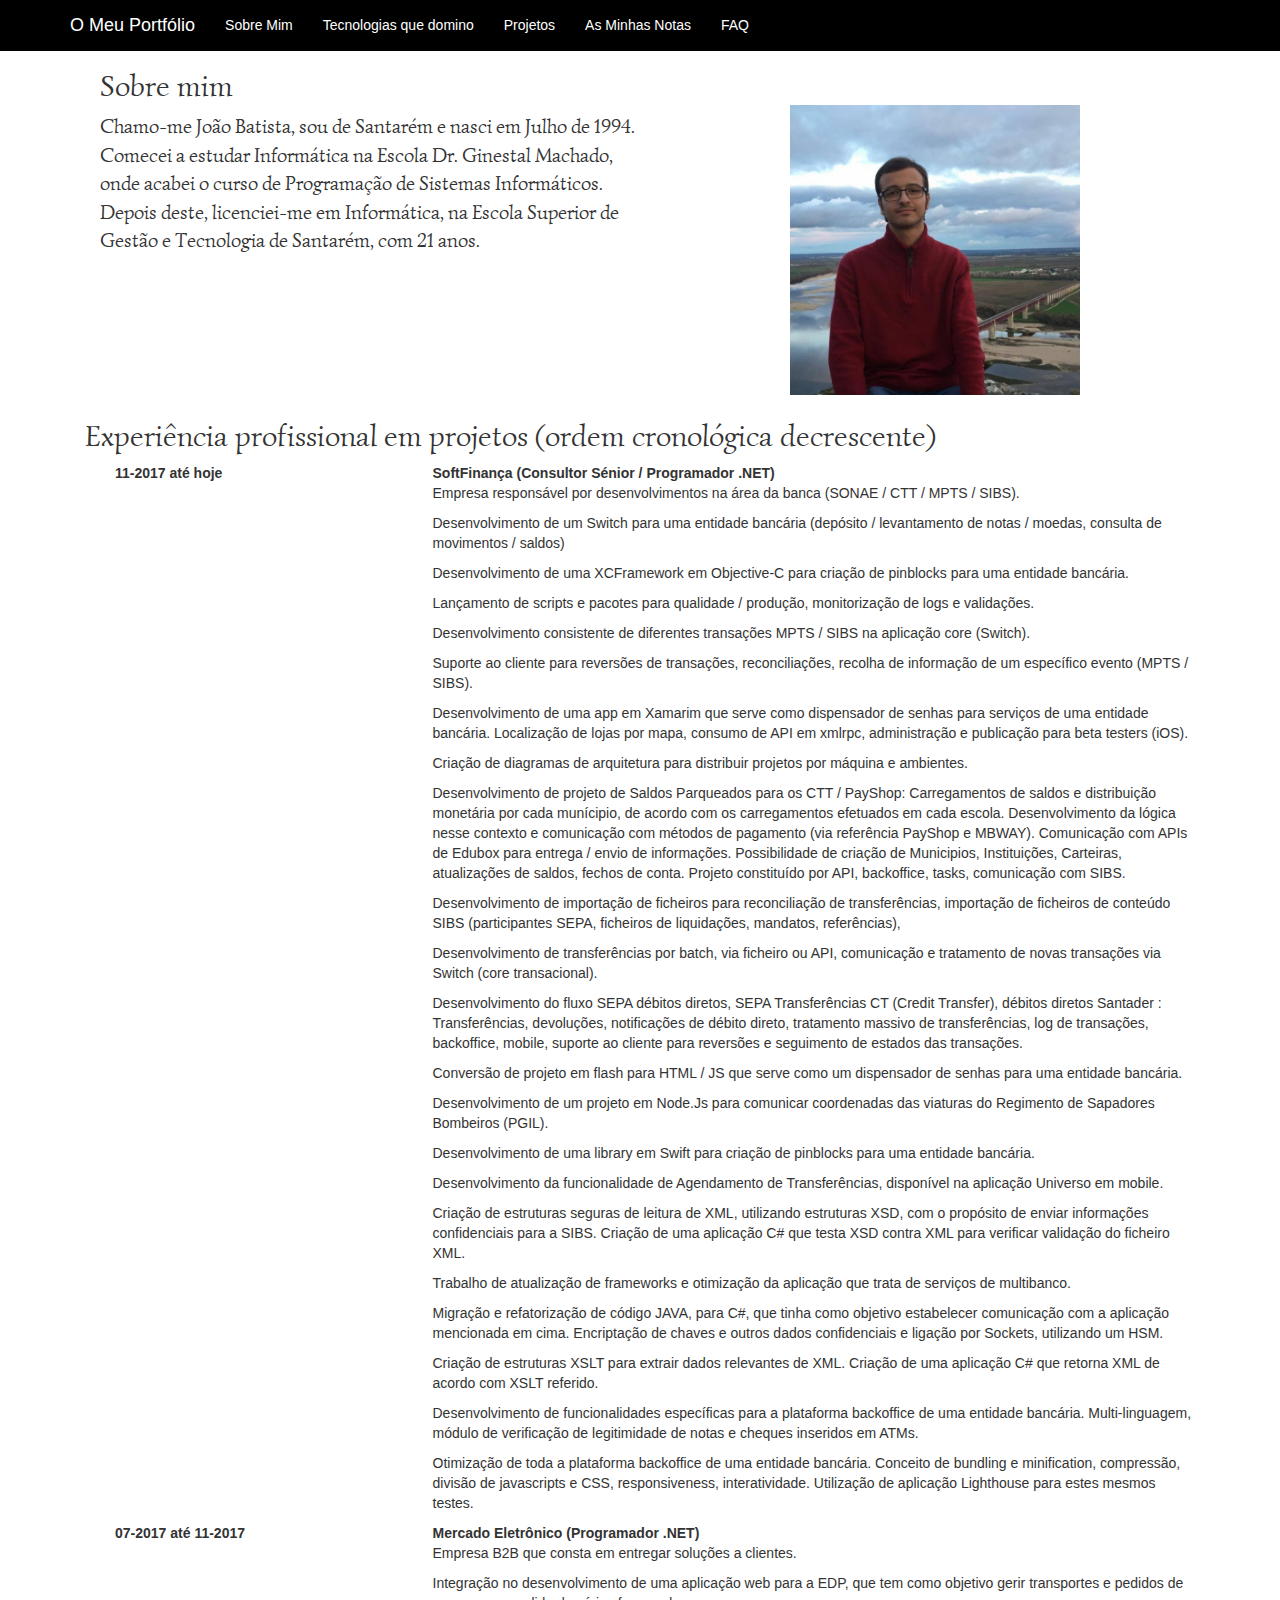
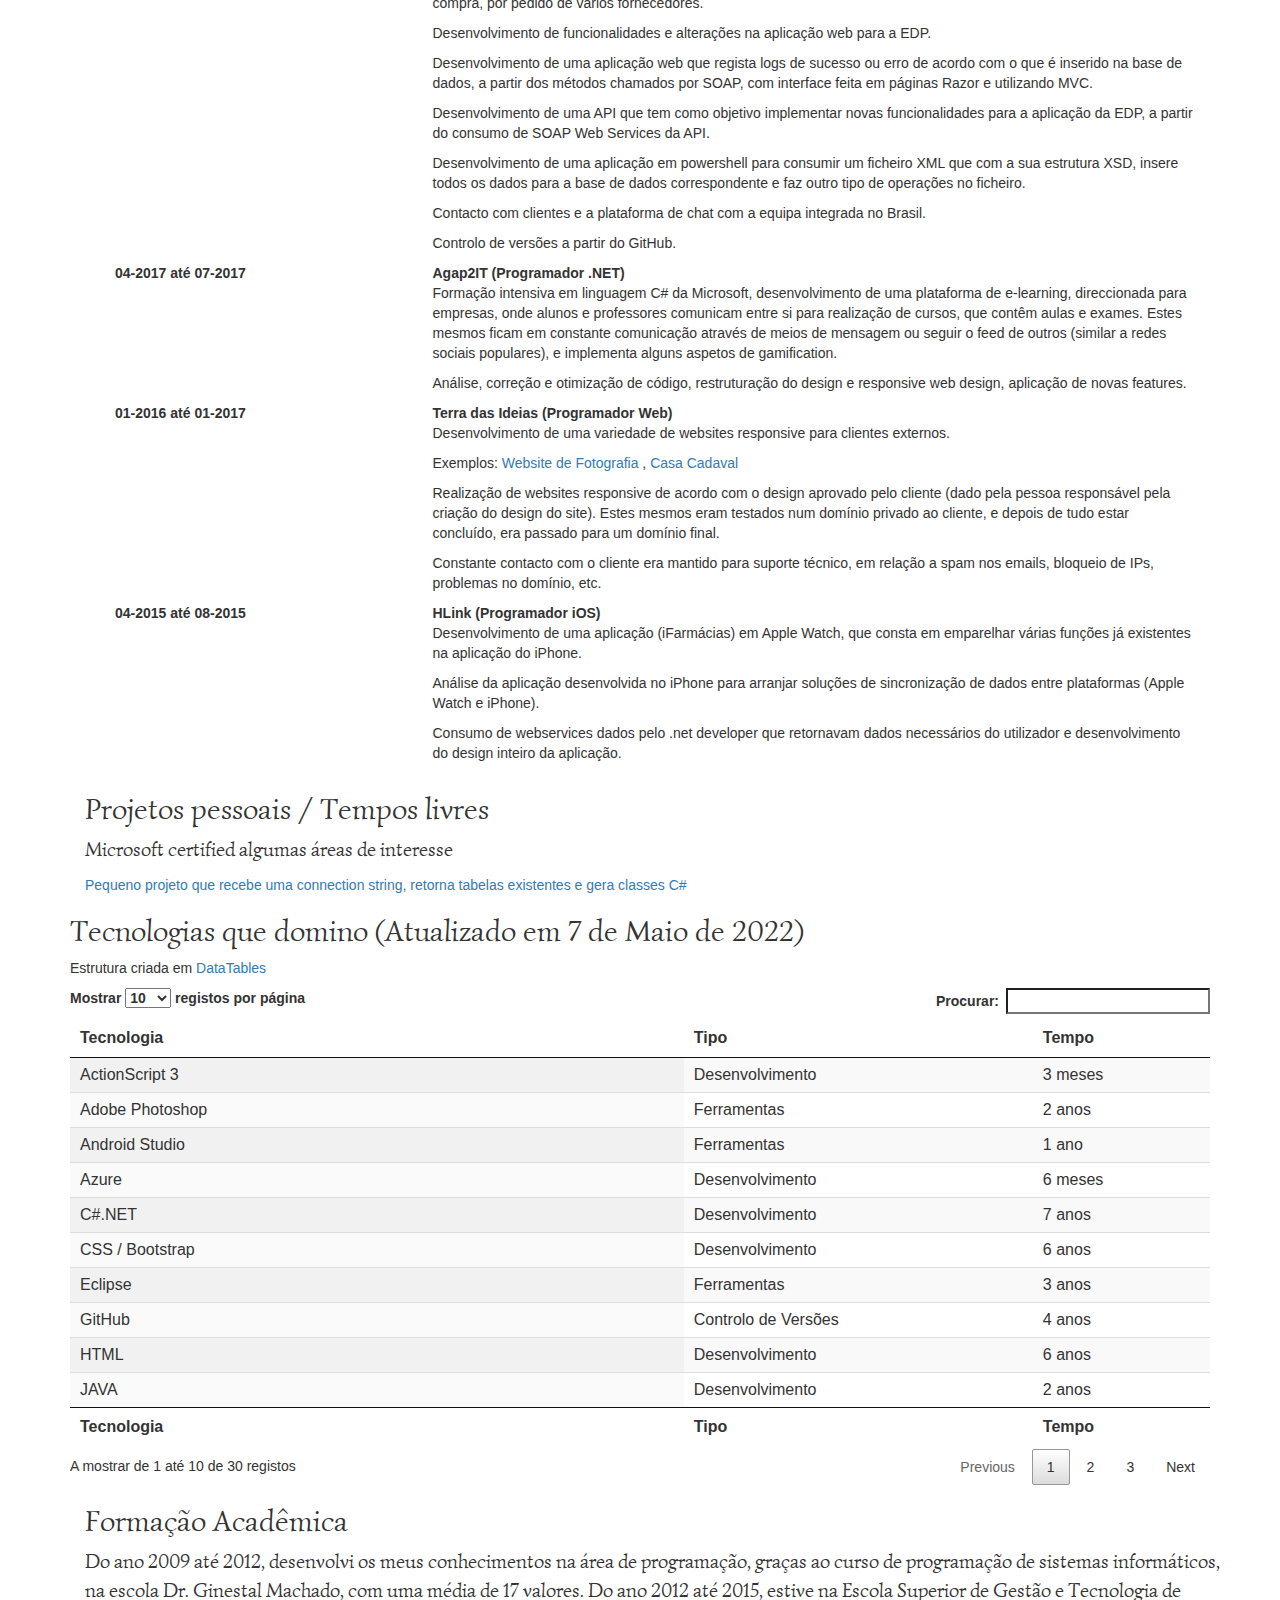
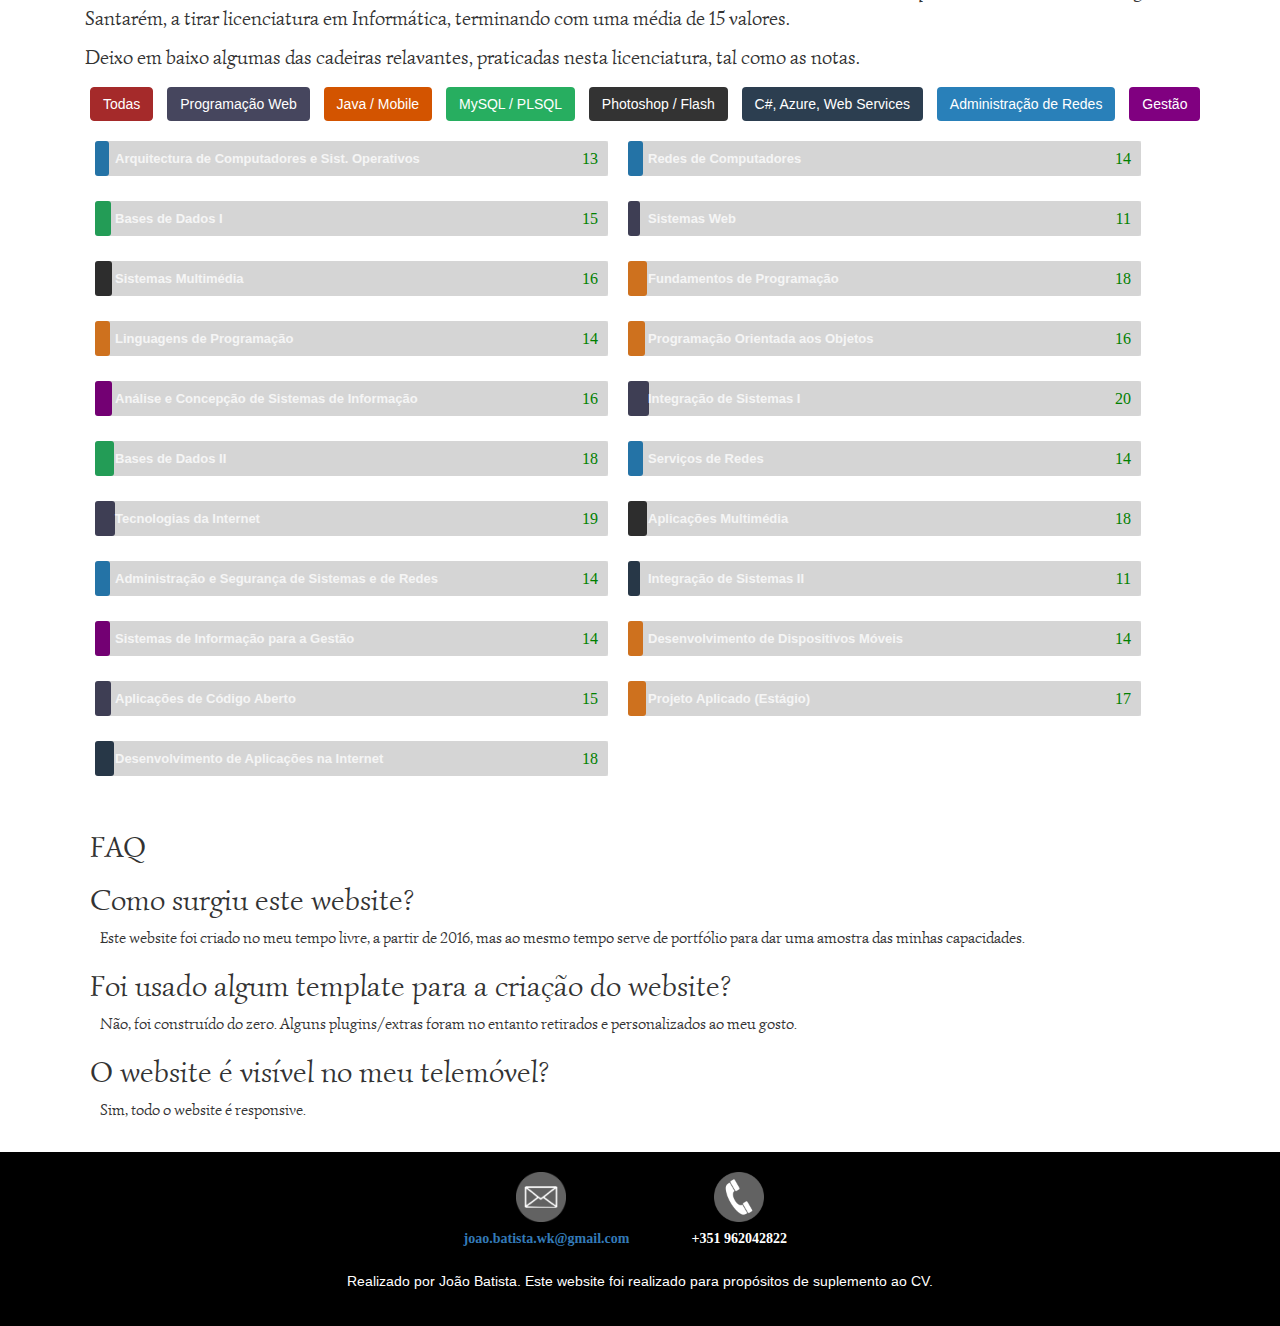
==== commit a2072e0d: "Certification added" ====
--- a/index.html
+++ b/index.html
@@ -36,8 +36,9 @@
         <div id="navbar" class="navbar-collapse collapse">
             <ul class="nav navbar-nav">
                 <li class="active"><a href="#">Sobre Mim</a></li>
-                <li><a href="javascript:void(0);">Competências</a></li>
+                <!-- <li><a href="javascript:void(0);">Competências</a></li> -->
                 <li><a href="javascript:void(0);">Tecnologias que domino</a></li>
+                <li><a href="javascript:void(0);">Projetos</a></li>
                 <li><a href="javascript:void(0);">As Minhas Notas</a></li>
                 <li><a href="javascript:void(0);">FAQ</a></li>
             </ul>
@@ -75,6 +76,10 @@
                         <p> Empresa responsável por desenvolvimentos na área da banca (SONAE / CTT / MPTS / SIBS).
                         </p>
                     </li>
+                    <li>
+                        <p>Desenvolvimento de um Switch para uma entidade bancária (depósito / levantamento de notas / moedas, consulta de movimentos / saldos)
+                        </p>
+                    </li>
                    <li>
                         <p>Desenvolvimento de uma XCFramework em Objective-C para criação de pinblocks para uma entidade bancária.
                         </p>
@@ -89,11 +94,6 @@
                     </li>
                     <li>
                         <p>Suporte ao cliente para reversões de transações, reconciliações, recolha de informação de um específico evento (MPTS / SIBS).
-                        </p>
-                    </li>
-                    <li>
-                        <p>
-                        Desenvolvimento de uma API que funciona como um Switch para uma entidade bancária. Receção de mensagem, envio para a entidade bancária, comunicação com ATM, consumo da resposta. Consulta de saldos / movimentos, depósitos / levantamentos de notas / moedas, autennticação de cartão. Logs em SQLite e Serilog.
                         </p>
                     </li>
                     <li>
@@ -256,7 +256,17 @@
 
     </div>
 </div>
-
+<div class="sec-certificates container" id="certf">
+    <h1 class="notas-titulo">Projetos pessoais / Tempos livres</h1>
+    <p class="txt">Microsoft certified algumas áreas de interesse</p>
+    <div data-iframe-width="150" data-iframe-height="270" data-share-badge-id="fc7296f8-f213-42d1-88e5-de142e4809a1" data-share-badge-host="https://www.credly.com"></div><script type="text/javascript" async src="https://cdn.credly.com/assets/utilities/embed.js"></script>
+    <div data-iframe-width="150" data-iframe-height="270" data-share-badge-id="13ccbbcd-80af-4736-96ee-00ff90cd1a05" data-share-badge-host="https://www.credly.com"></div><script type="text/javascript" async src="https://cdn.credly.com/assets/utilities/embed.js"></script>
+    <div data-iframe-width="150" data-iframe-height="270" data-share-badge-id="dadfde1d-fd38-4d41-9df7-a68816828315" data-share-badge-host="https://www.credly.com"></div><script type="text/javascript" async src="https://cdn.credly.com/assets/utilities/embed.js"></script>
+    <div data-iframe-width="150" data-iframe-height="270" data-share-badge-id="df380d4b-5fc6-4f89-8c59-d7ce1b8e6fb8" data-share-badge-host="https://www.credly.com"></div><script type="text/javascript" async src="https://cdn.credly.com/assets/utilities/embed.js"></script>
+    <div data-iframe-width="150" data-iframe-height="270" data-share-badge-id="5d449f8d-8514-4314-aaea-b9c675afde7d" data-share-badge-host="https://www.credly.com"></div><script type="text/javascript" async src="https://cdn.credly.com/assets/utilities/embed.js"></script>
+    <div data-iframe-width="150" data-iframe-height="270" data-share-badge-id="ae5d4c07-0807-4861-9fea-fcca149d2cc3" data-share-badge-host="https://www.credly.com"></div><script type="text/javascript" async src="https://cdn.credly.com/assets/utilities/embed.js"></script>
+    <a style="display:block" href="https://github.com/joaobap94/SqlTableToNETClass">Pequeno projeto que recebe uma connection string, retorna tabelas existentes e gera classes C#</a>
+</div>
 
 <div class="domino" id="ling">
    <h1 class="notas-titulo">Tecnologias que domino (Atualizado em 7 de Maio de 2022)</h1>
@@ -451,16 +461,7 @@
 
 
 
-<div class="sec-certificates container" id="certf">
-    <h1 class="notas-titulo">Certificações</h1>
-    <p class="txt">Para demonstrar o meu conhecimento, tenho em posse algumas certificações profissionais pela Microsoft.</p>
-    <a target="_blank" class="txt" style="display:block;" href="https://www.credly.com/badges/13ccbbcd-80af-4736-96ee-00ff90cd1a05">MCSD: App Builder - Certified 2018</a>
-    <a target="_blank" class="txt" style="display:block;" href="https://www.youracclaim.com/badges/dadfde1d-fd38-4d41-9df7-a68816828315/public_url">MCSA: Web Applications - Certified 2018</a>
-    <a class="txt" style="display:block;" href="https://www.youracclaim.com/badges/5d449f8d-8514-4314-aaea-b9c675afde7d/public_url">Exam 483: Programming in C#</a>
-    <a class="txt" style="display:block;" href="https://www.youracclaim.com/badges/df380d4b-5fc6-4f89-8c59-d7ce1b8e6fb8/public_url">Exam 486: Developing ASP.NET MVC Web Applications</a>
-    <a class="txt" style="display:block;" href="https://www.youracclaim.com/badges/ae5d4c07-0807-4861-9fea-fcca149d2cc3/public_url">Exam 480: Programming in HTML5 with JavaScript and CSS3</a>
-</div>
-<?php //require_once("inc/competencias.php");?>
+
 
 
 
@@ -627,7 +628,7 @@
     </div>
     <div class="bloco-q">
         <h2 class="pergunta">O website é visível no meu telemóvel?</h2>
-        <p class="resposta"> Sim, todo o website é responsive (adapta-se a qualquer tamanho de ecrã). </p>
+        <p class="resposta"> Sim, todo o website é responsive. </p>
     </div>
 </div>
 </div>
@@ -803,9 +804,9 @@
                         scrollTop: $("#about").offset().top - 50
                     }, 1000);
             break;
-        case "Competências":
+        case "Projetos":
             $('html, body').animate({
-                scrollTop:  $("#compt").offset().top - 50
+                scrollTop:  $("#certf").offset().top - 50
             }, 1000);
             break;
         case "Tecnologias que domino":
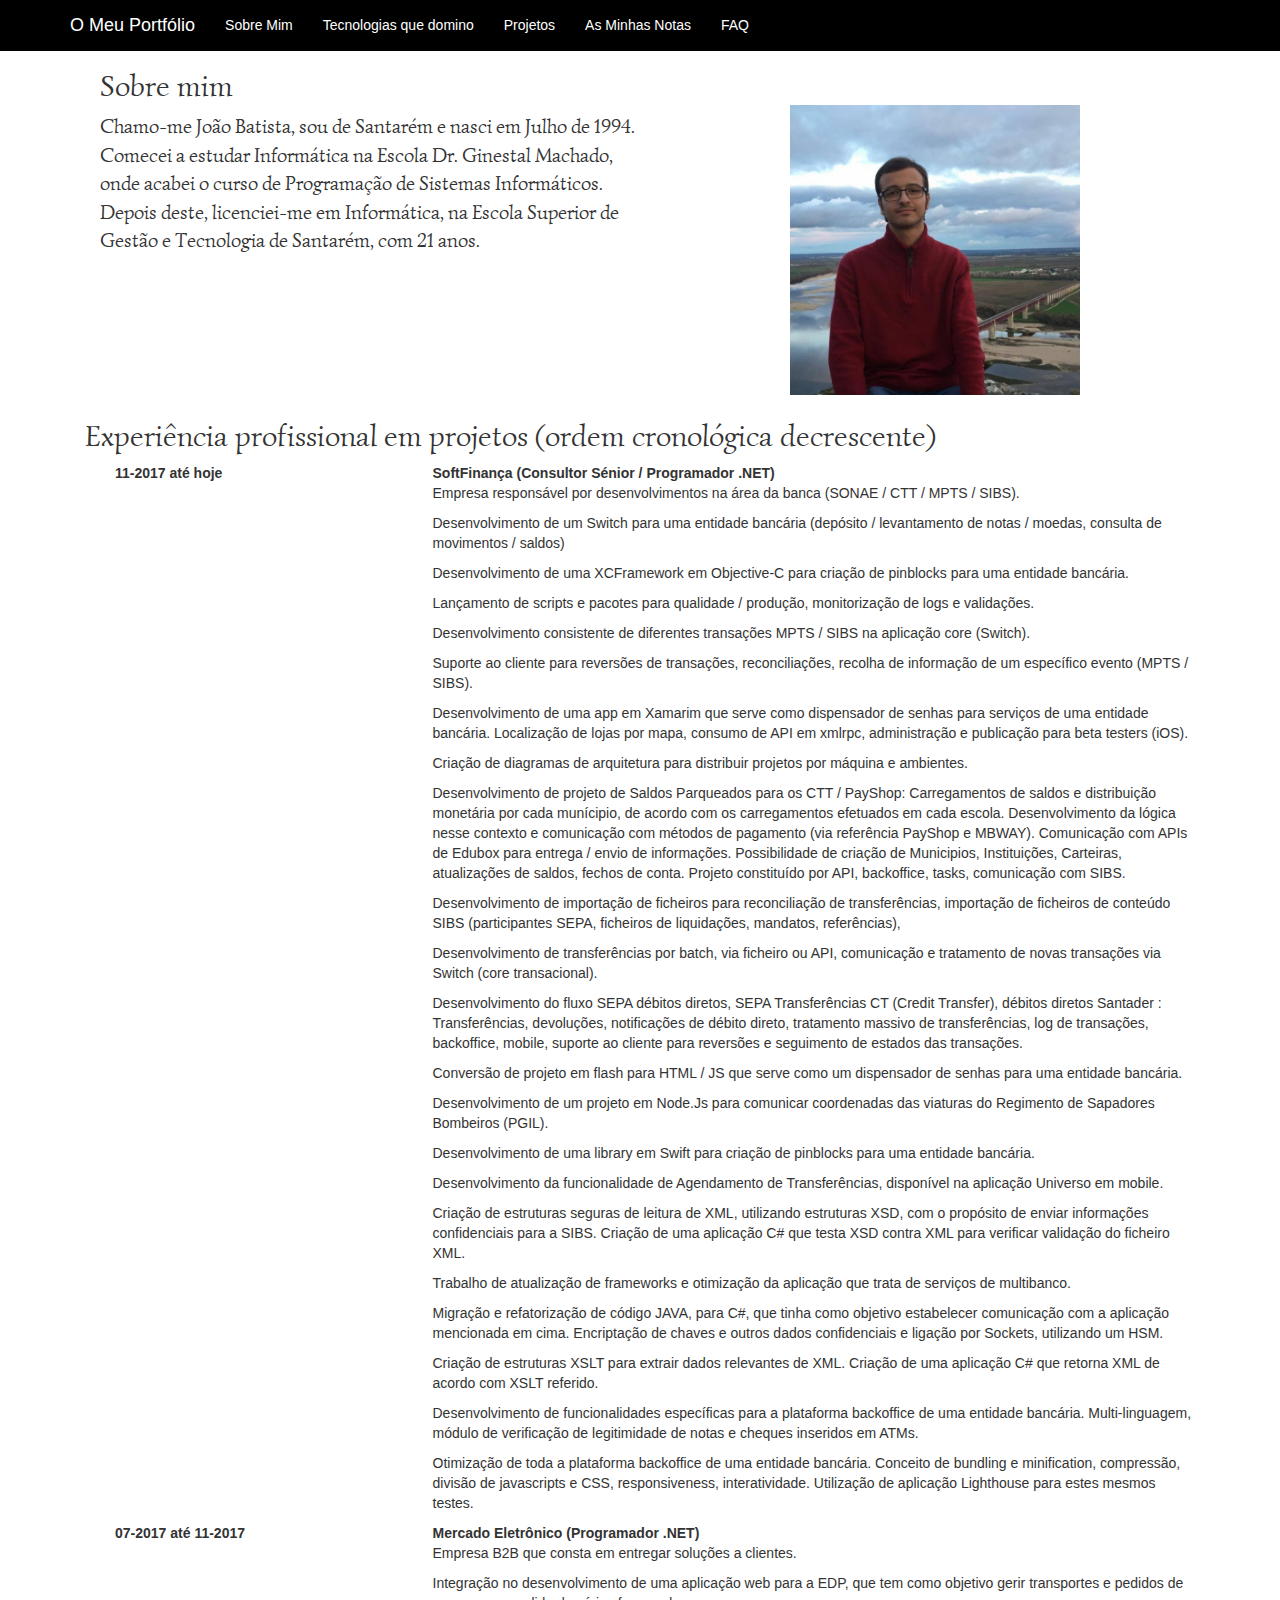
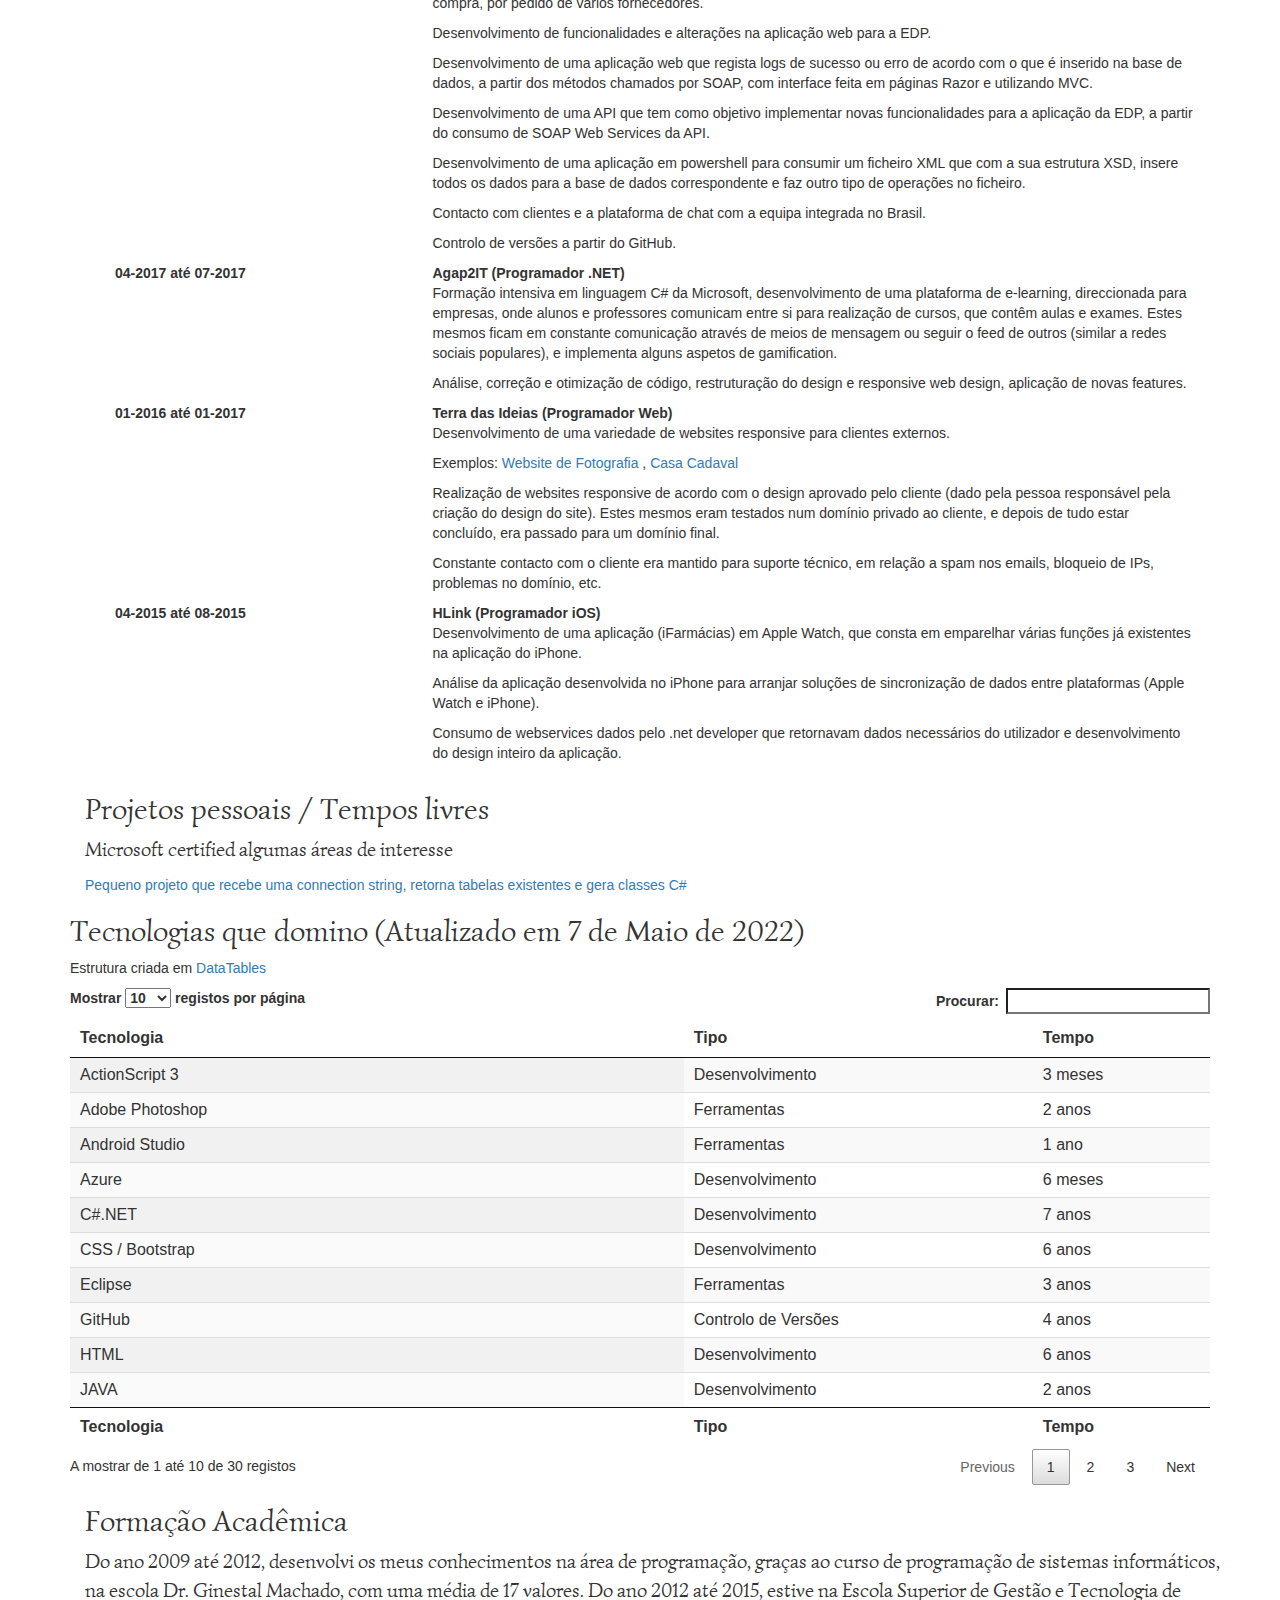
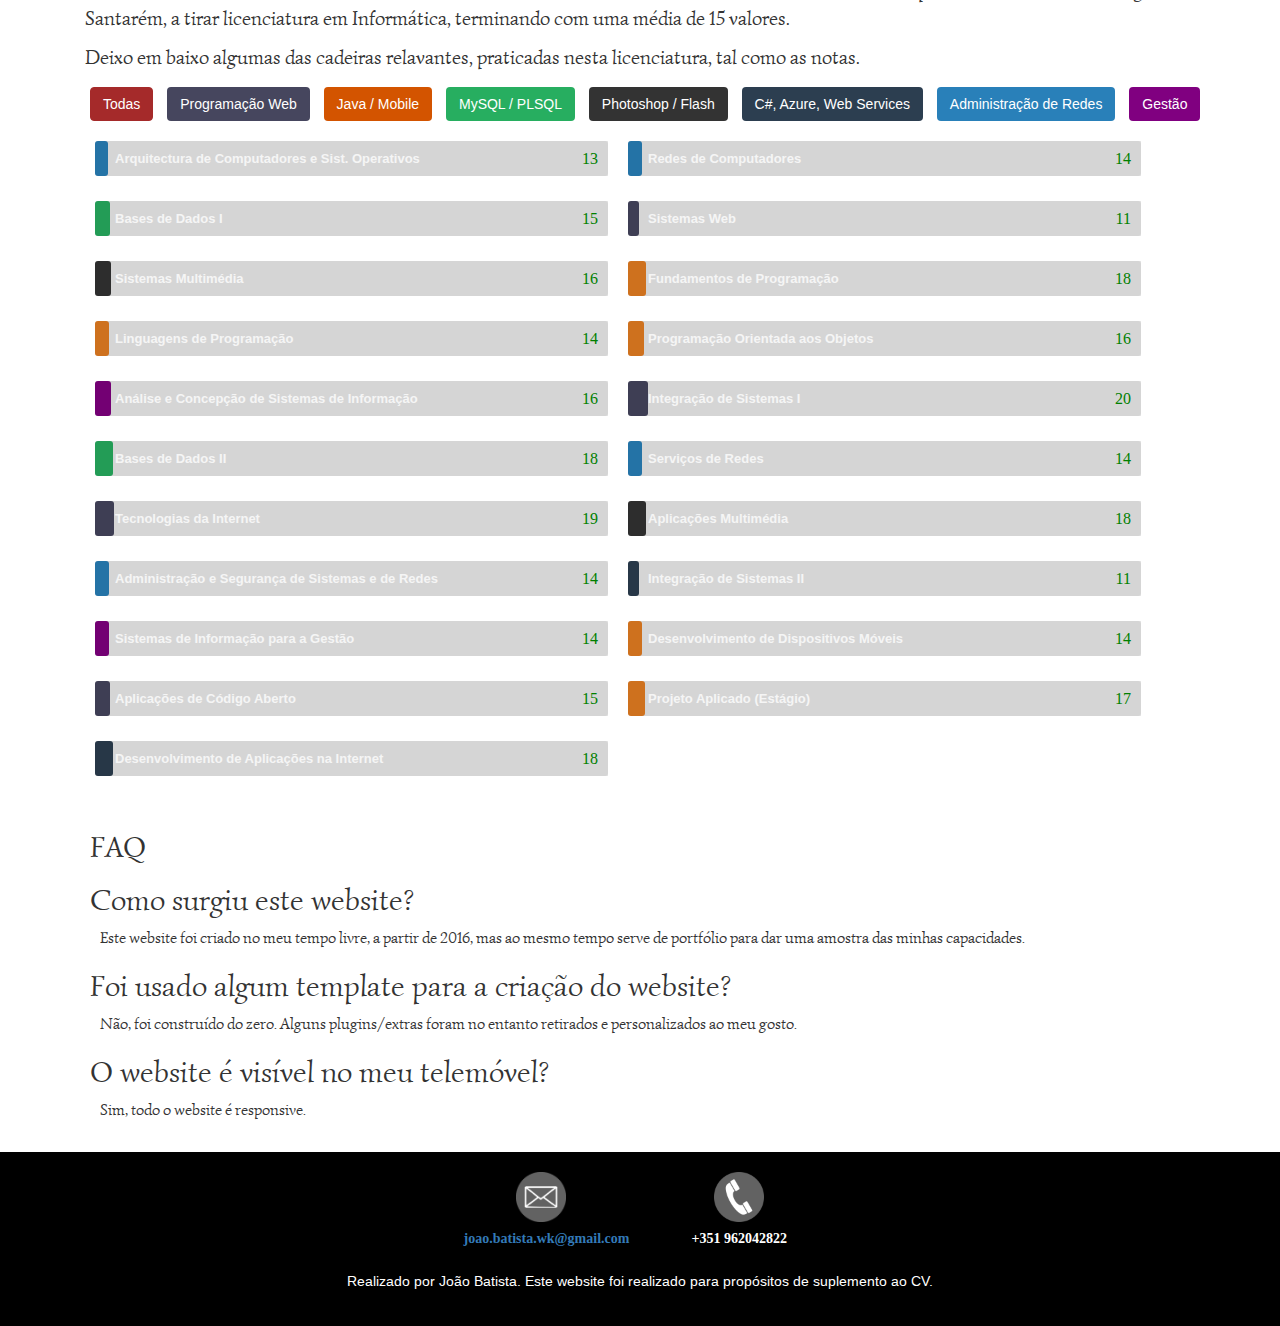
==== commit 10bb3dec: "refreshing" ====
--- a/index.html
+++ b/index.html
@@ -4,7 +4,7 @@
     <meta http-equiv="X-UA-Compatible" content="IE=edge">
     <meta name="viewport" content="width=device-width, initial-scale=1">
 
-    <title>O meu Portfólio</title>
+    <title>Portfólio</title>
     <link href="css/skillbar.css" rel="stylesheet">
     <link href="css/external.css" rel="stylesheet">
     <link href="css/jquery.bxslider.css" rel="stylesheet">
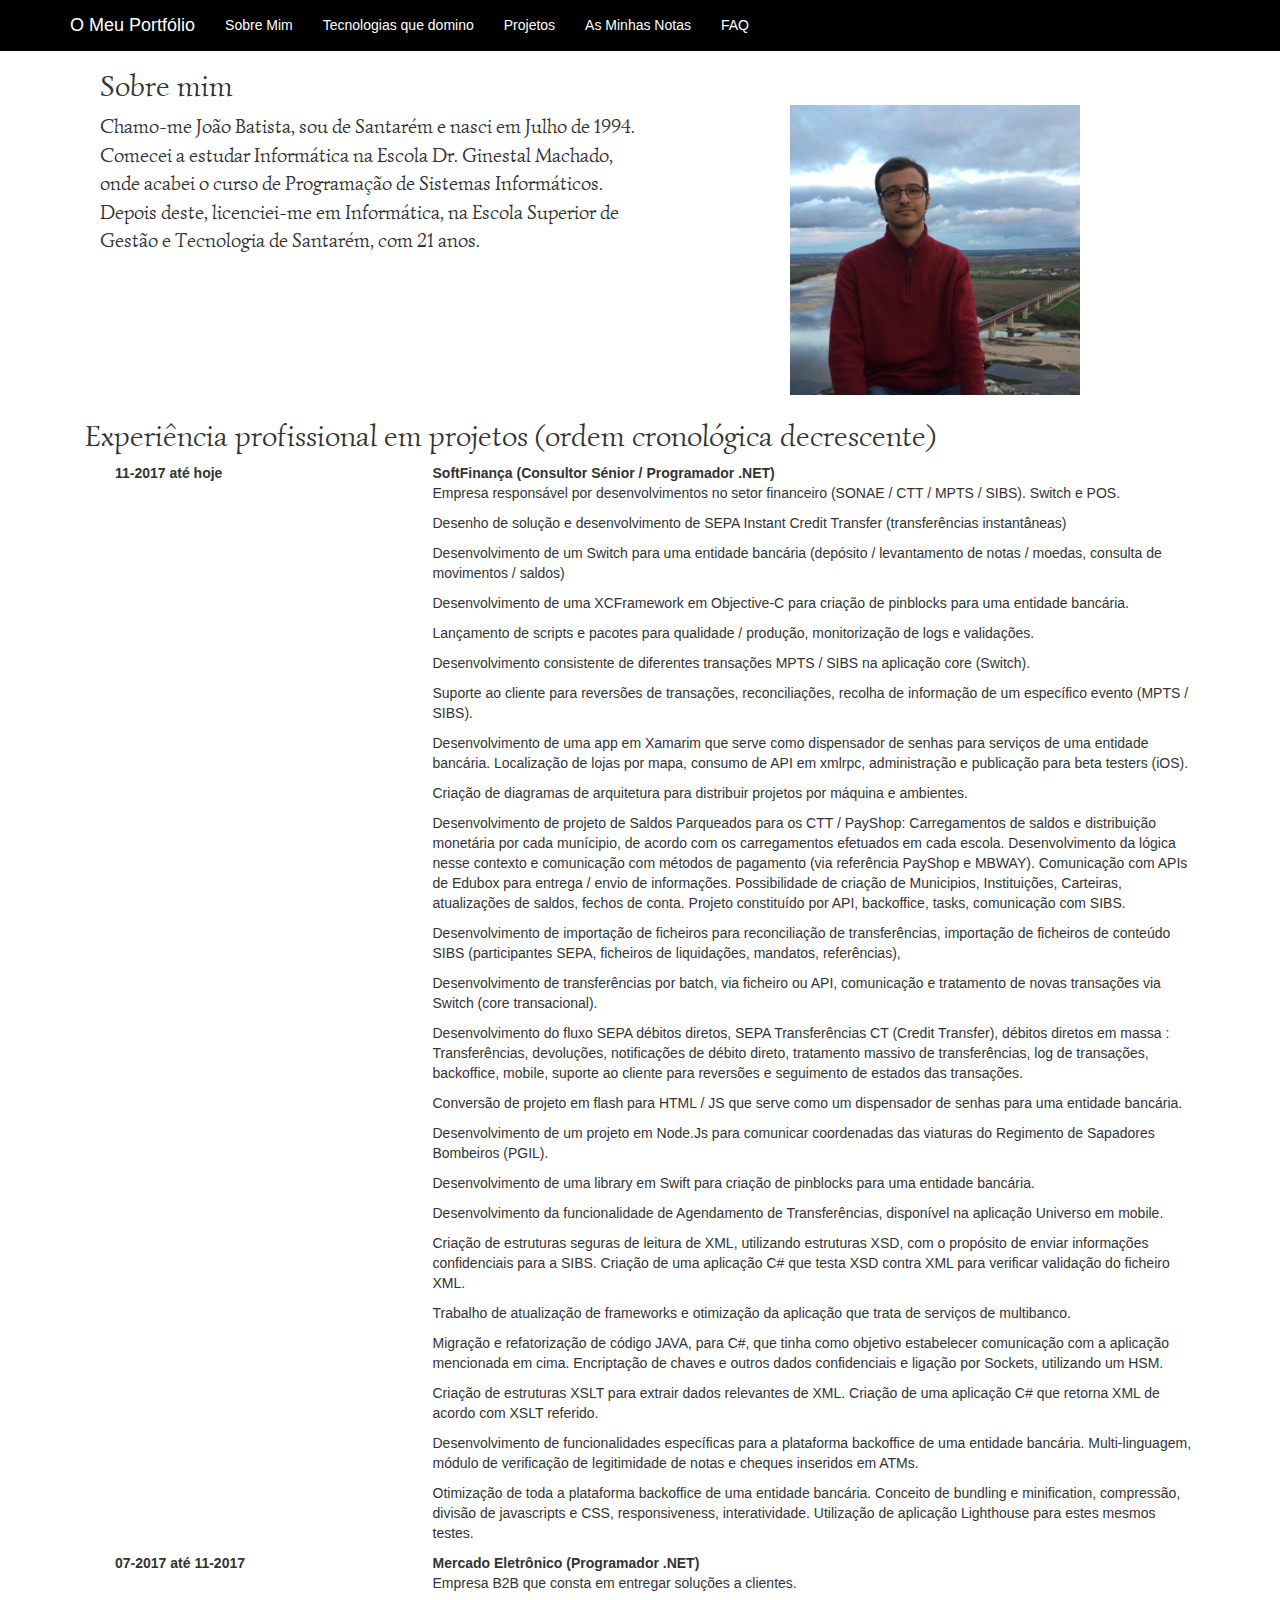
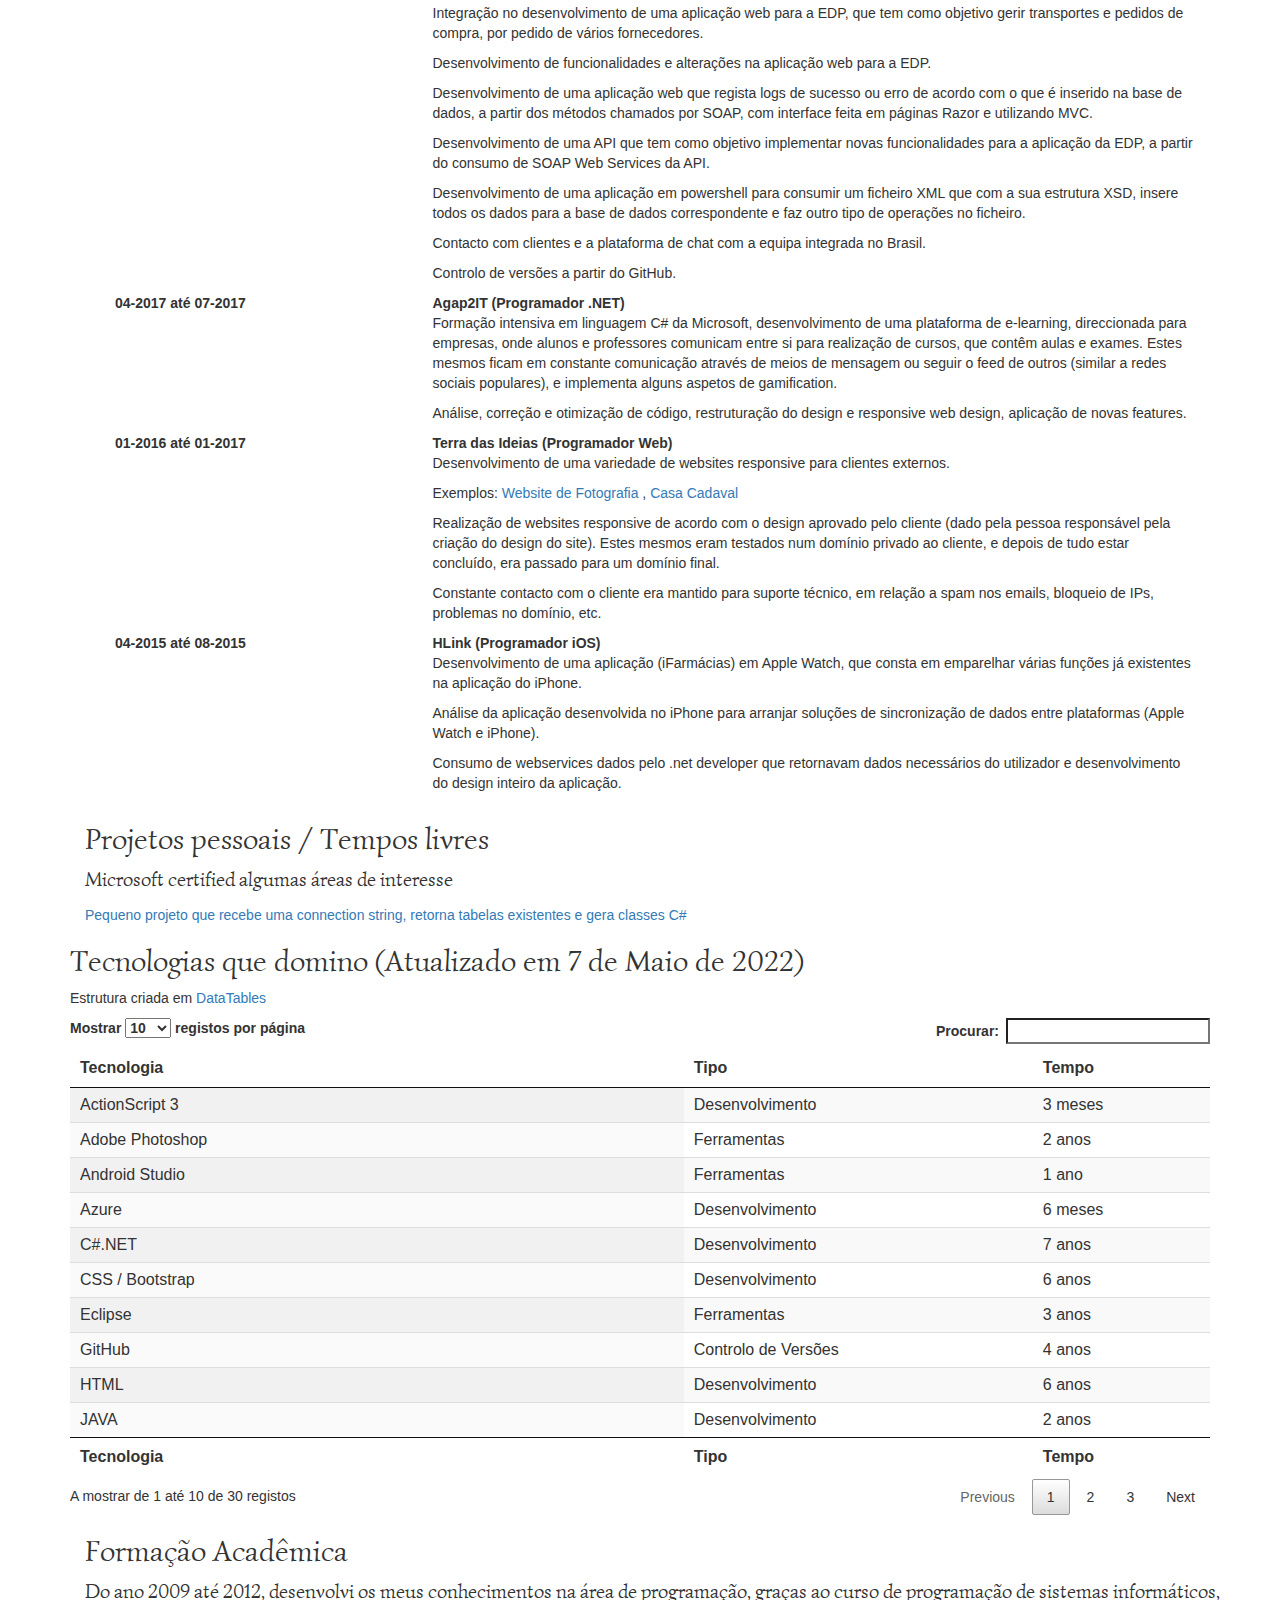
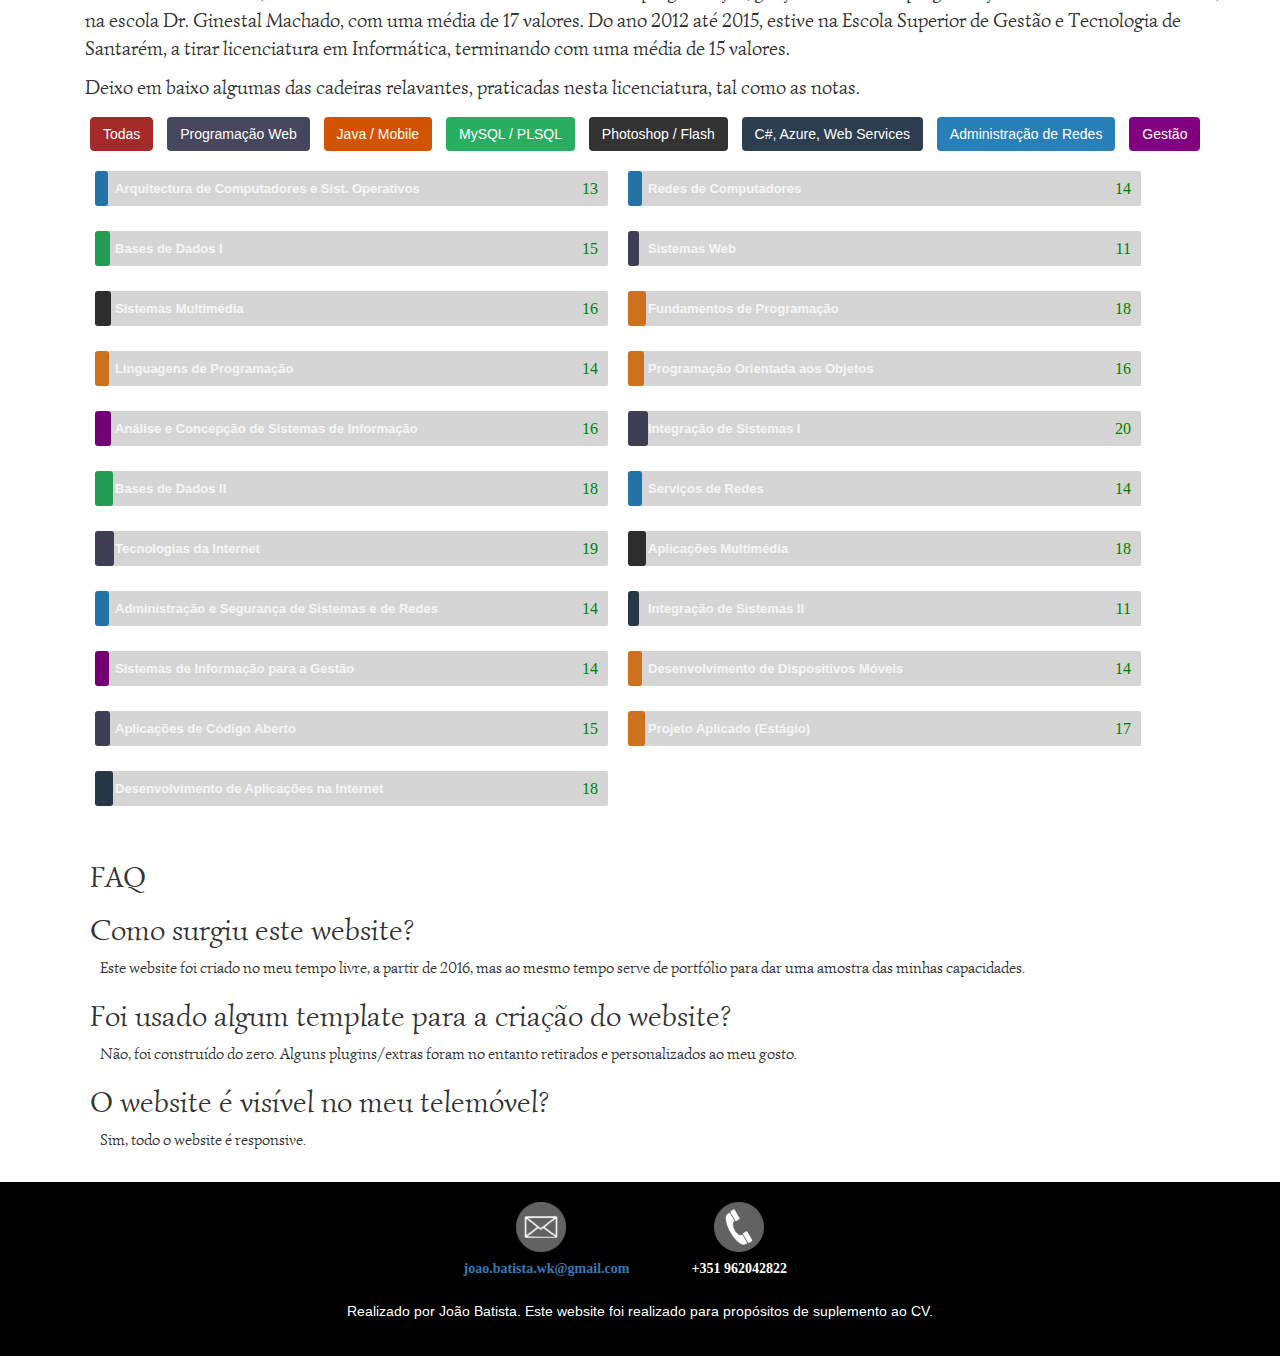
==== commit b08f9be7: "text edits" ====
--- a/index.html
+++ b/index.html
@@ -73,7 +73,12 @@
                         SoftFinança (Consultor Sénior / Programador .NET)
                     </li>
                     <li>
-                        <p> Empresa responsável por desenvolvimentos na área da banca (SONAE / CTT / MPTS / SIBS).
+                        <p> Empresa responsável por desenvolvimentos no setor financeiro (SONAE / CTT / MPTS / SIBS). Switch e POS.
+                        </p>
+                    </li>
+                    <li>
+                        <p>
+                            Desenho de solução e desenvolvimento de SEPA Instant Credit Transfer (transferências instantâneas)
                         </p>
                     </li>
                     <li>
@@ -115,7 +120,7 @@
                         </p>
                     </li>
                     <li>
-                        <p>Desenvolvimento do fluxo SEPA débitos diretos, SEPA Transferências CT (Credit Transfer), débitos diretos Santader : Transferências, devoluções, notificações de débito direto, tratamento massivo de transferências, log de transações, backoffice, mobile, suporte ao cliente para reversões e seguimento de estados das transações.
+                        <p>Desenvolvimento do fluxo SEPA débitos diretos, SEPA Transferências CT (Credit Transfer), débitos diretos em massa : Transferências, devoluções, notificações de débito direto, tratamento massivo de transferências, log de transações, backoffice, mobile, suporte ao cliente para reversões e seguimento de estados das transações.
                         </p>
                     </li>
                     <li>
@@ -259,6 +264,9 @@
 <div class="sec-certificates container" id="certf">
     <h1 class="notas-titulo">Projetos pessoais / Tempos livres</h1>
     <p class="txt">Microsoft certified algumas áreas de interesse</p>
+    <div data-iframe-width="150" data-iframe-height="270" data-share-badge-id="507f2097-12e1-480c-8d42-51c75e842c94" data-share-badge-host="https://www.credly.com"></div><script type="text/javascript" async src="https://cdn.credly.com/assets/utilities/embed.js"></script>
+    <div data-iframe-width="150" data-iframe-height="270" data-share-badge-id="a6eb3306-b5aa-4c85-9474-a1db8236aad9" data-share-badge-host="https://www.credly.com"></div><script type="text/javascript" async src="https://cdn.credly.com/assets/utilities/embed.js"></script>
+    <div data-iframe-width="150" data-iframe-height="270" data-share-badge-id="1206ead4-5172-448c-9542-04b32174d8b7" data-share-badge-host="https://www.credly.com"></div><script type="text/javascript" async src="https://cdn.credly.com/assets/utilities/embed.js"></script>
     <div data-iframe-width="150" data-iframe-height="270" data-share-badge-id="fc7296f8-f213-42d1-88e5-de142e4809a1" data-share-badge-host="https://www.credly.com"></div><script type="text/javascript" async src="https://cdn.credly.com/assets/utilities/embed.js"></script>
     <div data-iframe-width="150" data-iframe-height="270" data-share-badge-id="13ccbbcd-80af-4736-96ee-00ff90cd1a05" data-share-badge-host="https://www.credly.com"></div><script type="text/javascript" async src="https://cdn.credly.com/assets/utilities/embed.js"></script>
     <div data-iframe-width="150" data-iframe-height="270" data-share-badge-id="dadfde1d-fd38-4d41-9df7-a68816828315" data-share-badge-host="https://www.credly.com"></div><script type="text/javascript" async src="https://cdn.credly.com/assets/utilities/embed.js"></script>
@@ -833,4 +841,4 @@
 
 </script>
 
-</html>+</html>
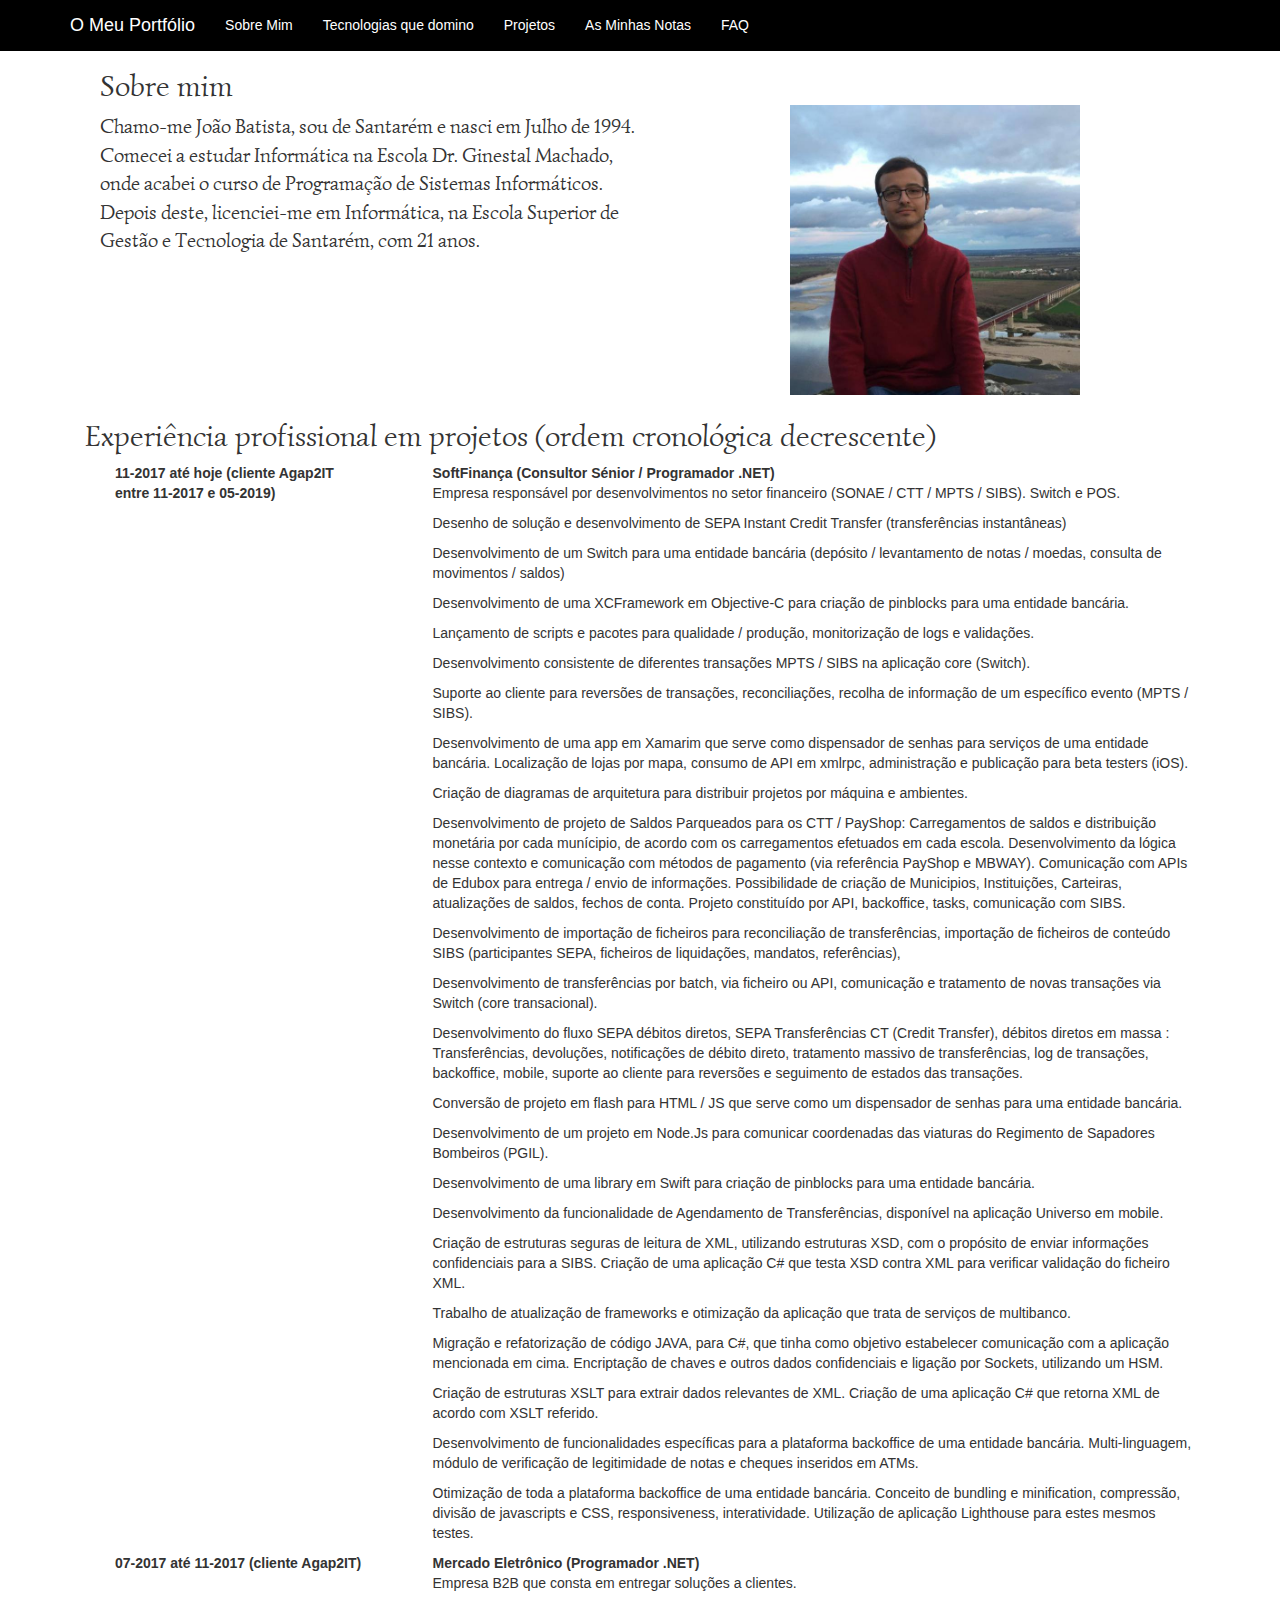
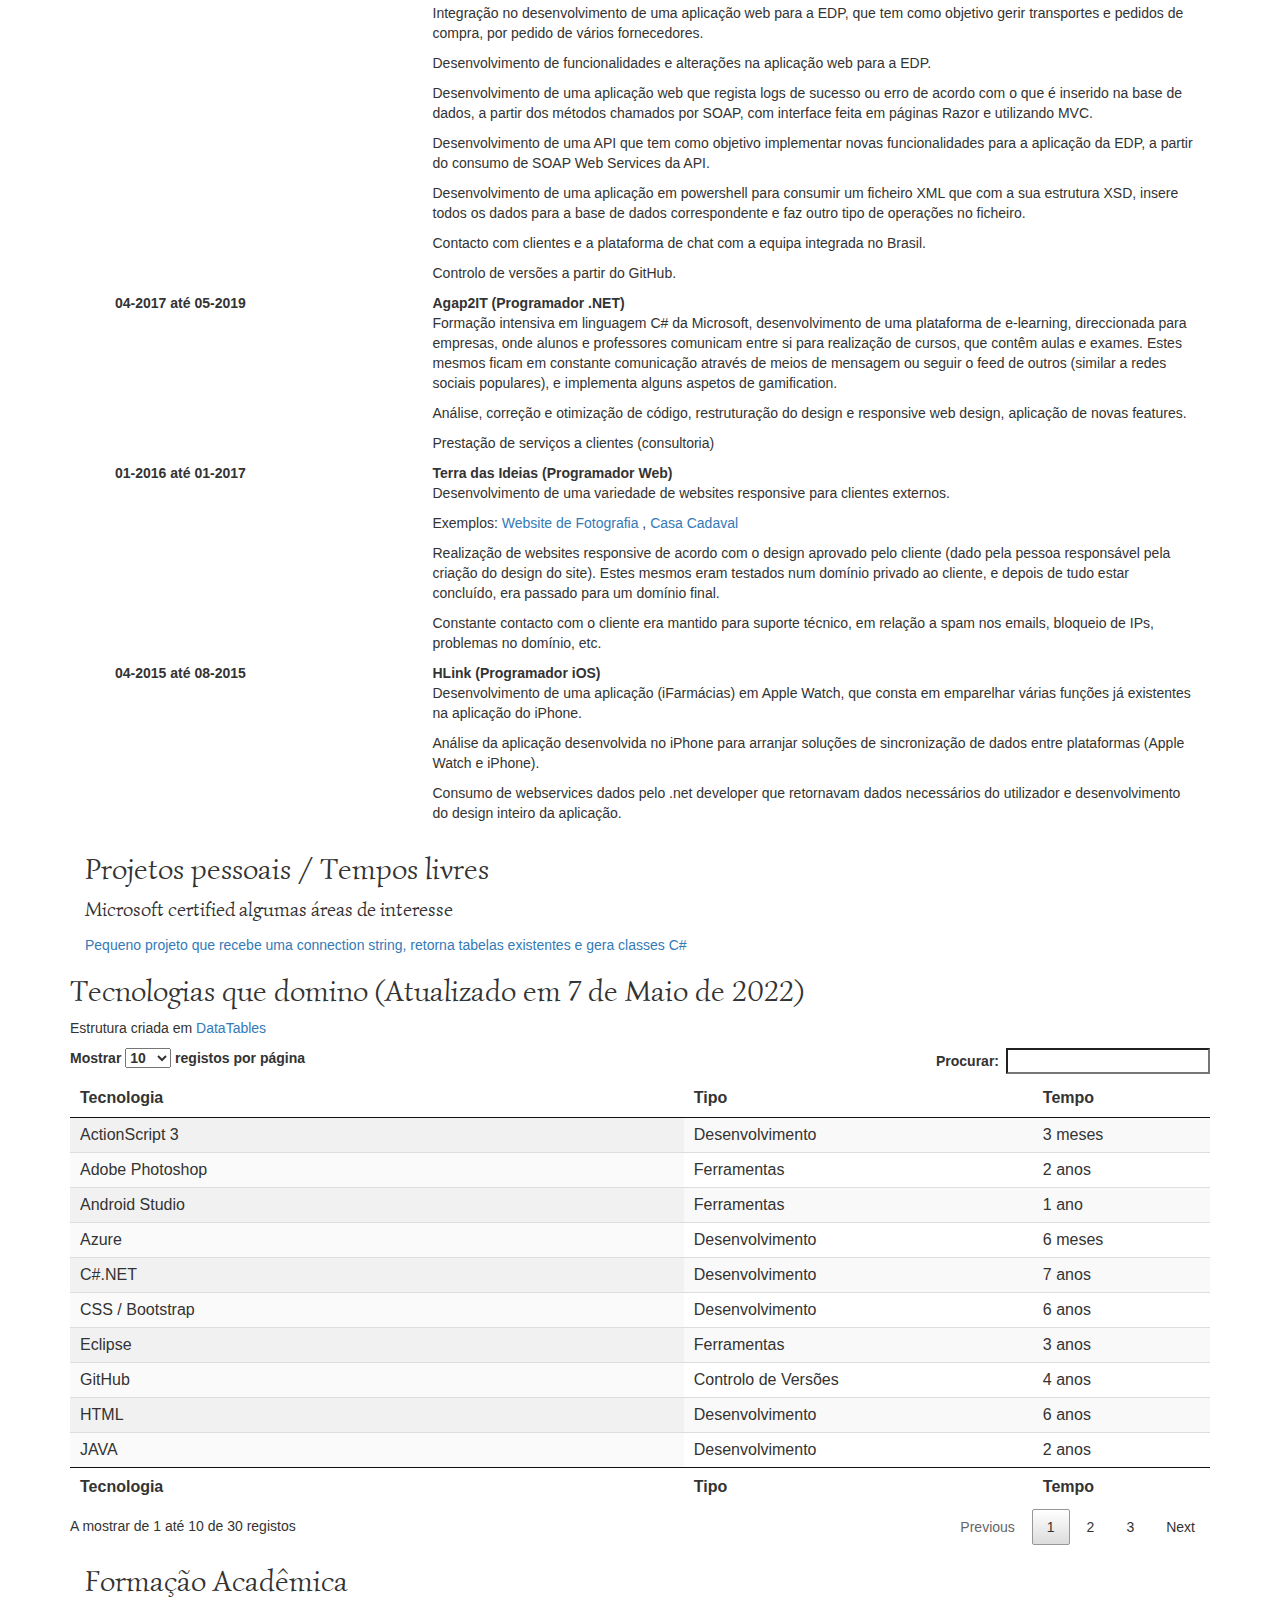
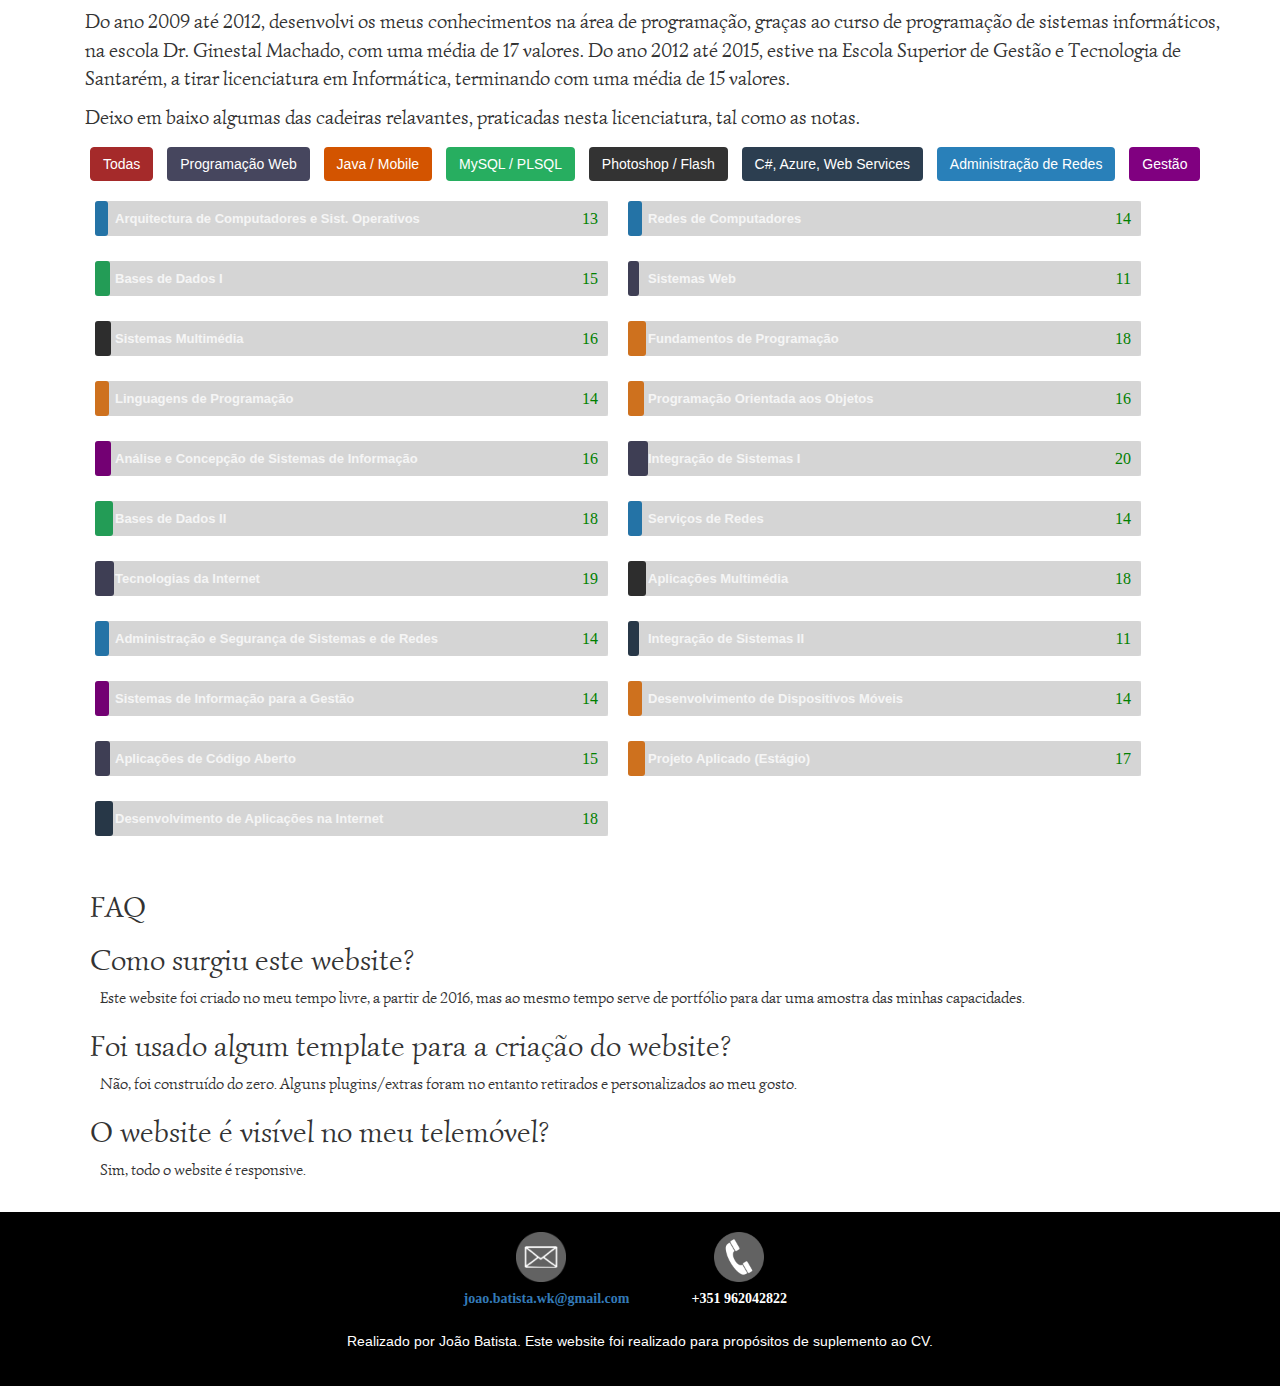
==== commit 6286d0d9: "Month changes" ====
--- a/index.html
+++ b/index.html
@@ -66,7 +66,7 @@
     <h1 class="exp-titulo">Experiência profissional em projetos (ordem cronológica decrescente)</h1>
     <div class="exp-tbl col-md-12">
 
-            <div class="col-md-3 exp-company">11-2017 até hoje</div>
+            <div class="col-md-3 exp-company">11-2017 até hoje (cliente Agap2IT entre 11-2017 e 05-2019)</div>
             <div class="col-md-9">
                 <ul>
                     <li class="exp-company">
@@ -159,7 +159,7 @@
                     </li>
                 </ul>
             </div>
-            <div class="col-md-3 exp-company">07-2017 até 11-2017</div>
+            <div class="col-md-3 exp-company">07-2017 até 11-2017 (cliente Agap2IT)</div>
             <div class="col-md-9">
                 <ul>
                     <li class="exp-company">
@@ -194,7 +194,7 @@
             </div>
 
 
-            <div class="col-md-3 exp-company">04-2017 até 07-2017</div>
+            <div class="col-md-3 exp-company">04-2017 até 05-2019</div>
             <div class="col-md-9">
                 <ul>
                     <li class="exp-company">
@@ -206,6 +206,9 @@
                     </li>
                     <li>
                         <p> Análise, correção e otimização de código, restruturação do design e responsive web design, aplicação de novas features.</p>
+                    </li>
+                    <li>
+                        <p>Prestação de serviços a clientes (consultoria)</p>
                     </li>
                 </ul>
             </div>
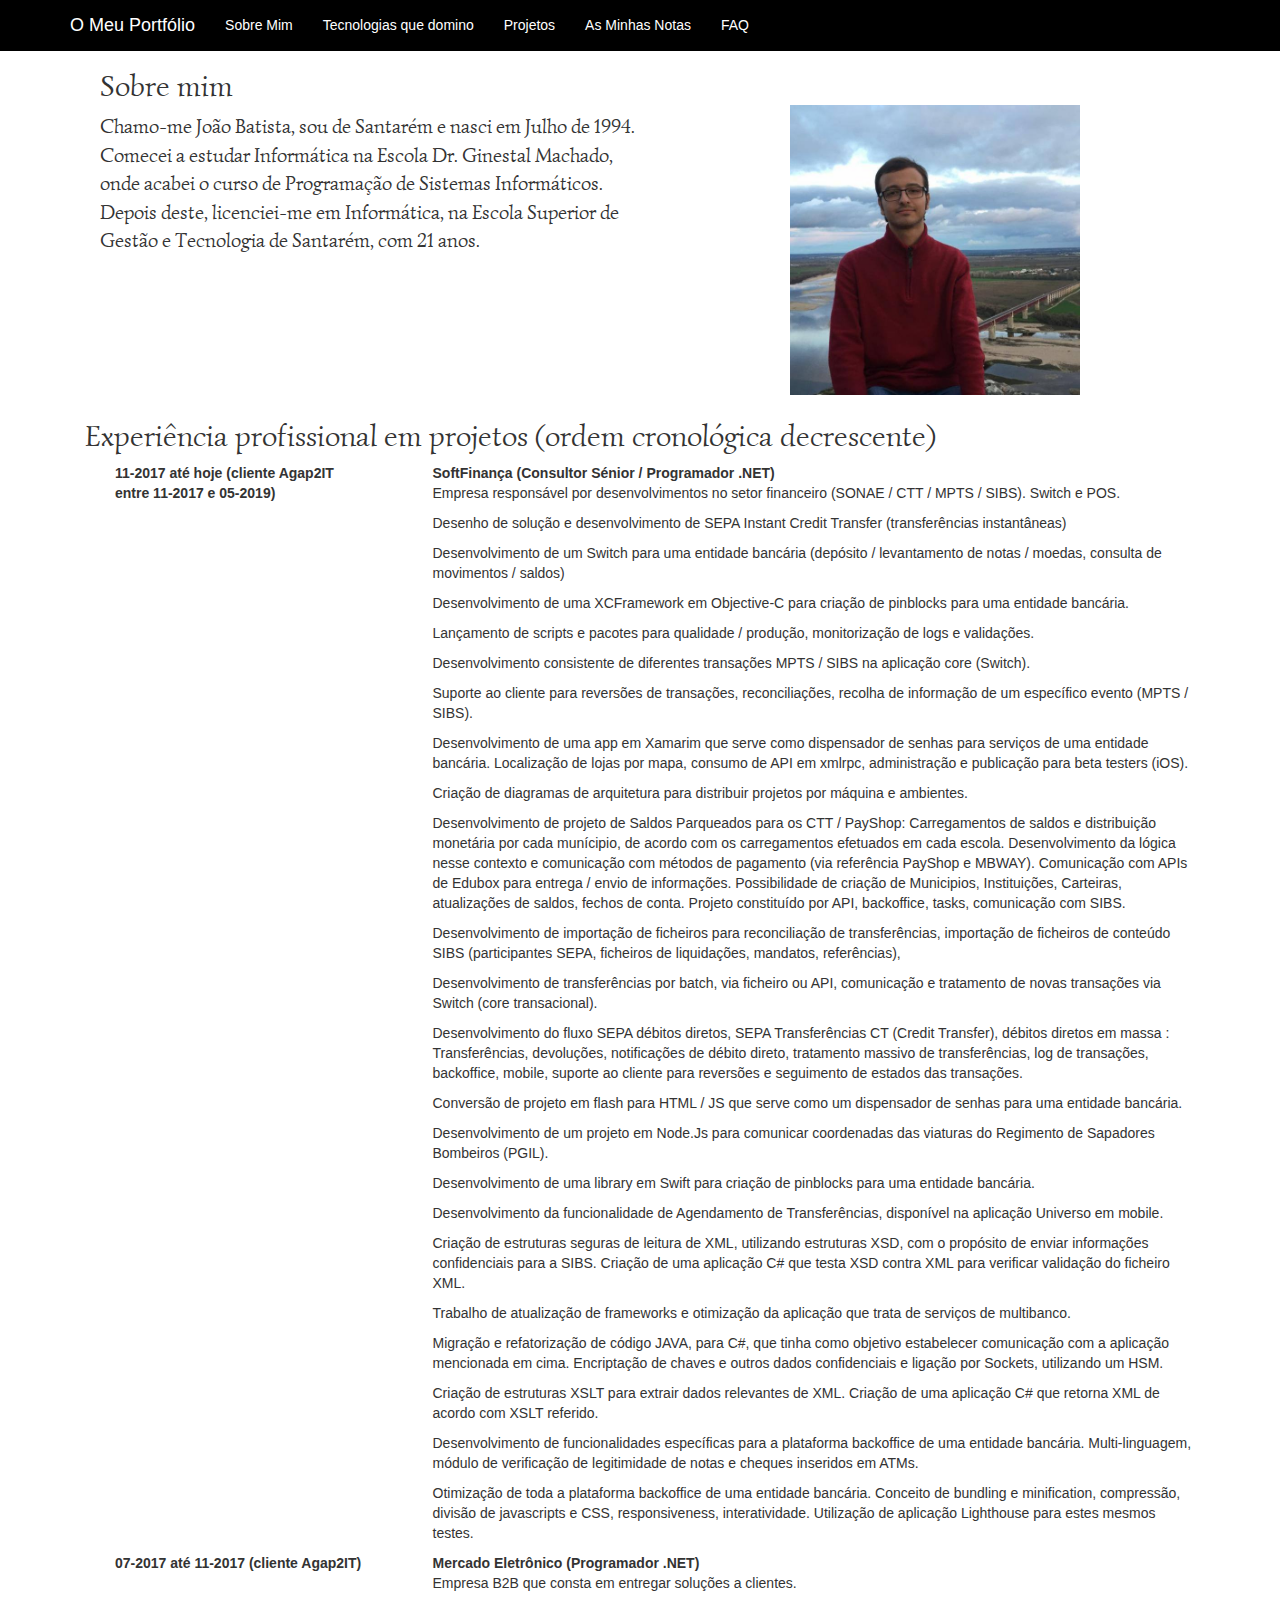
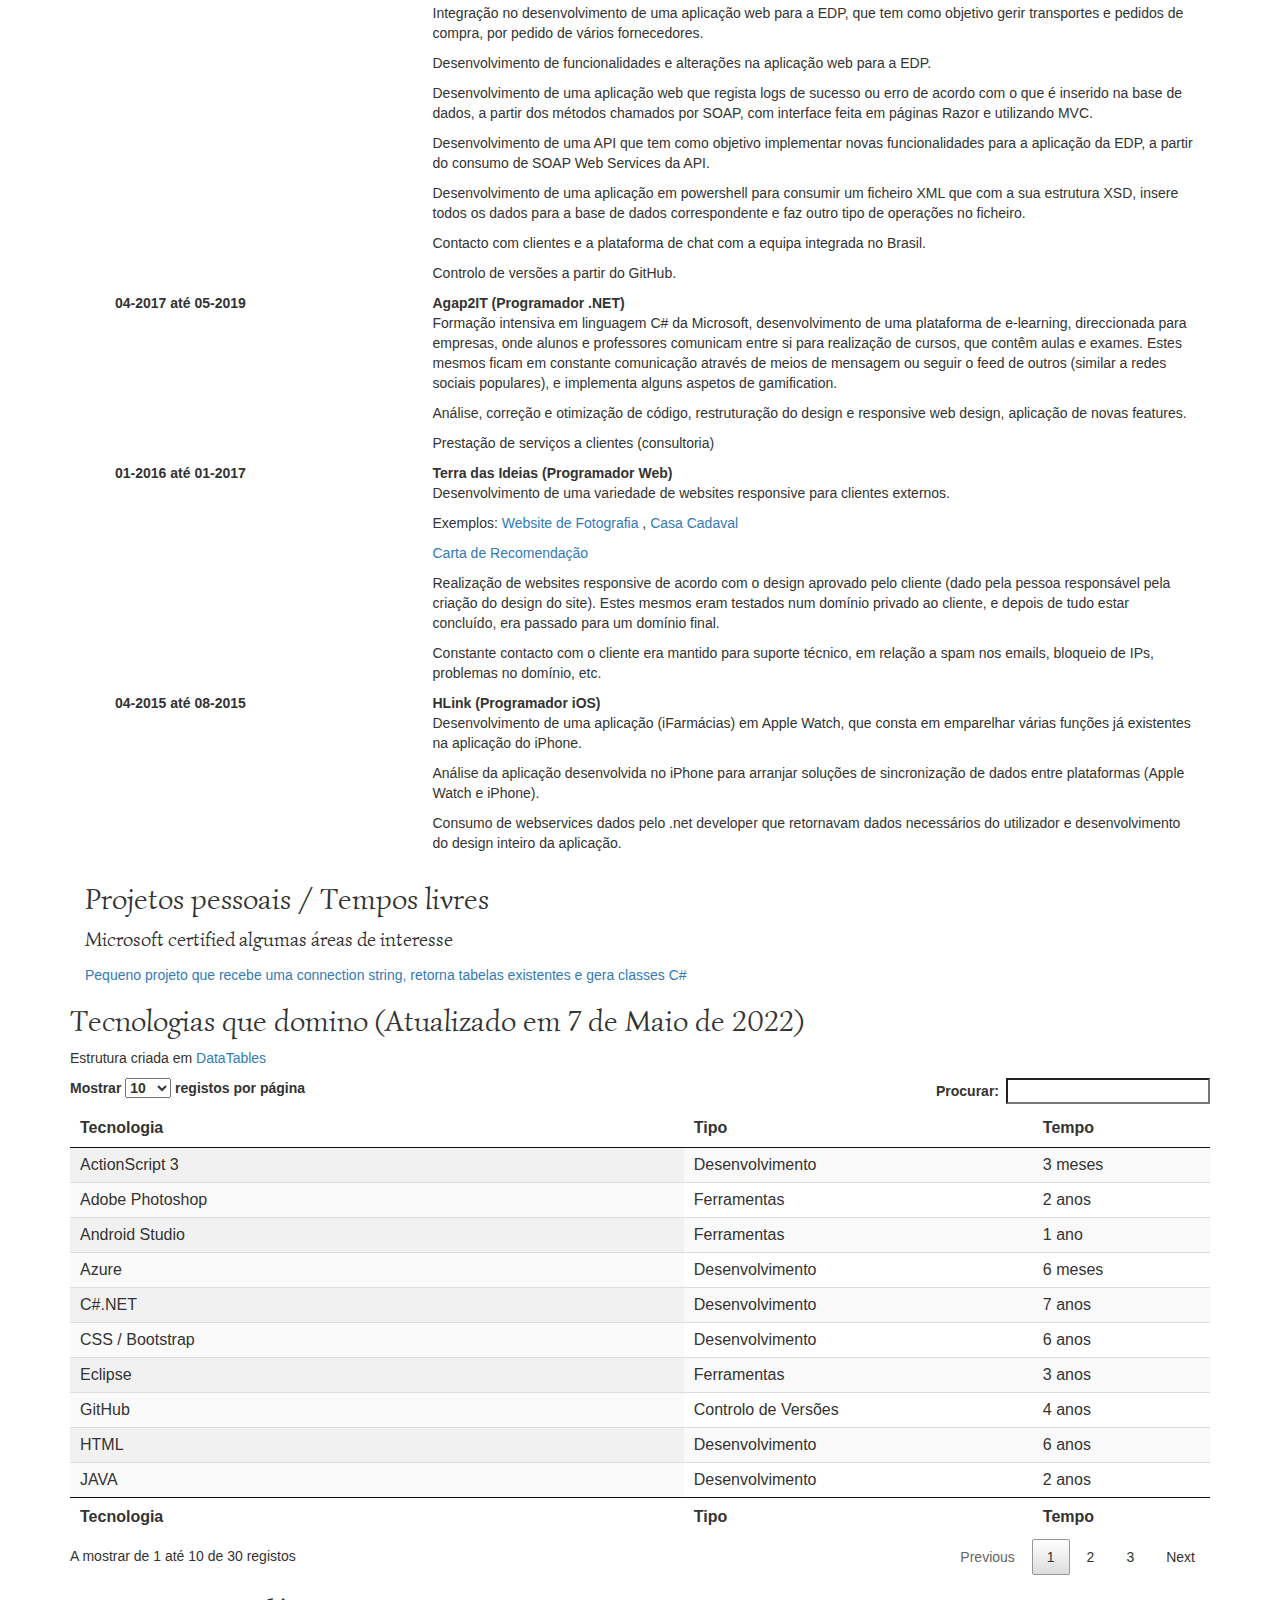
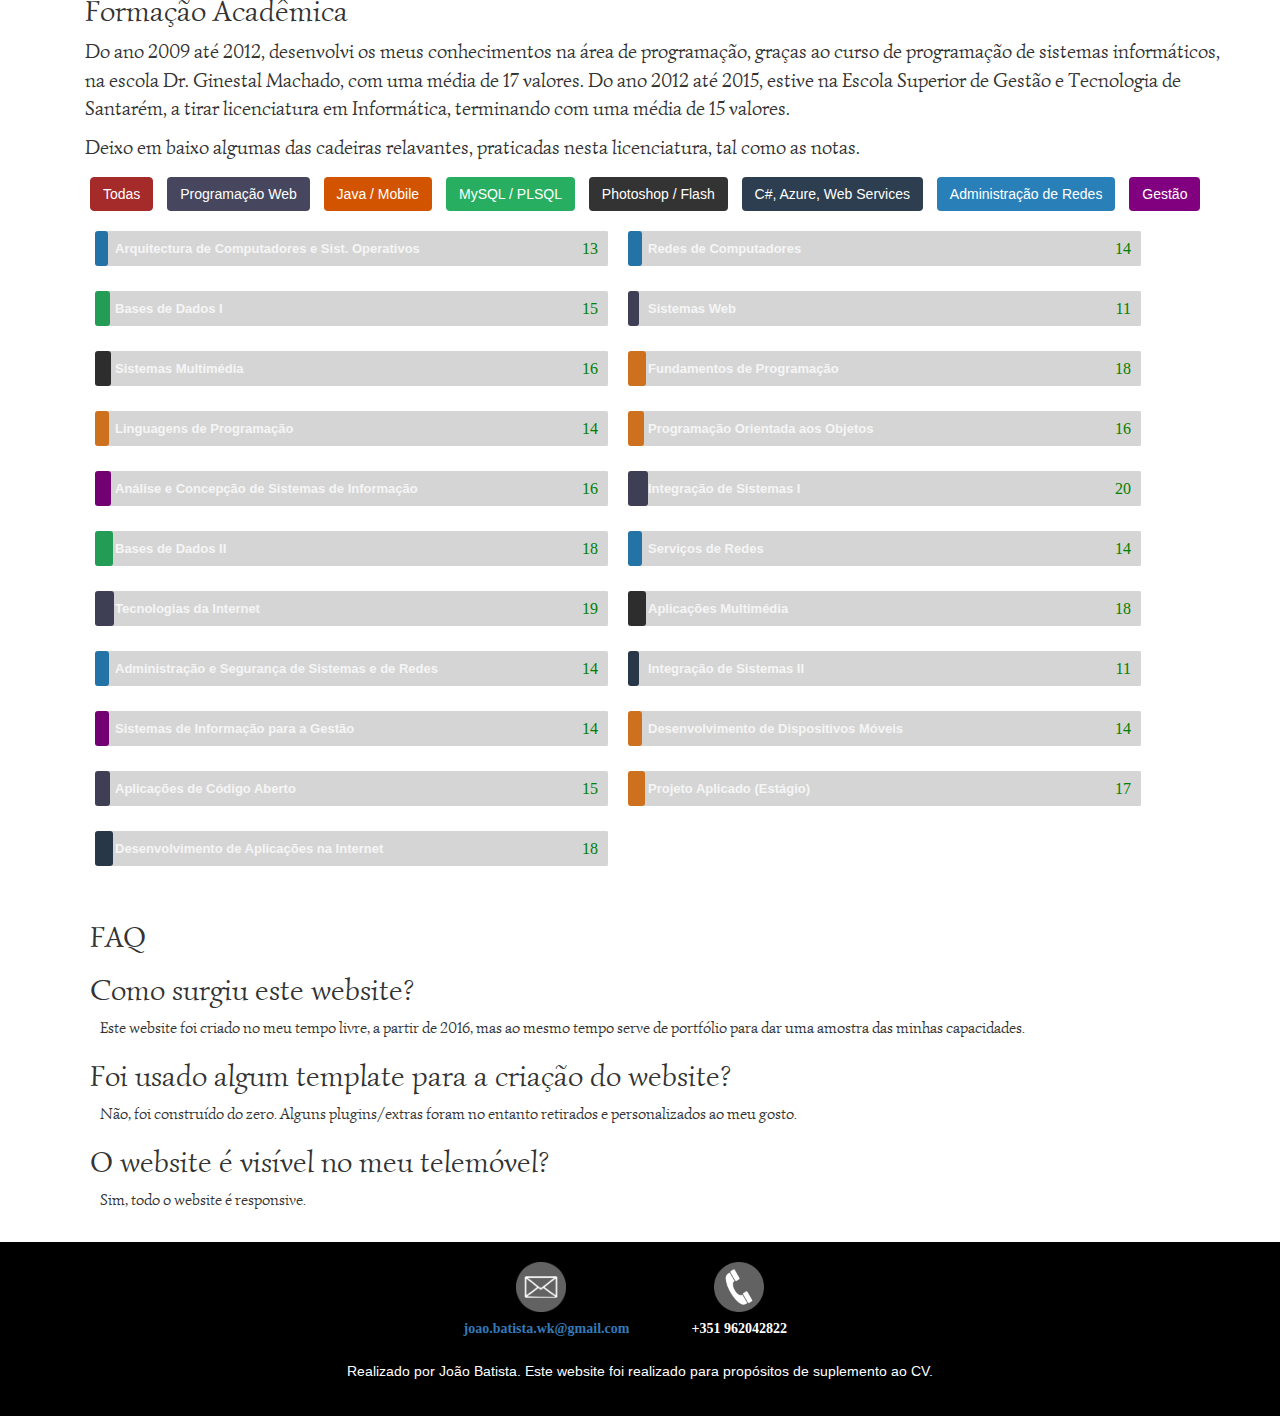
==== commit 7074b52c: "Added recommendation letter" ====
--- a/index.html
+++ b/index.html
@@ -223,6 +223,7 @@
                     <li>
                         <p>Desenvolvimento de uma variedade de websites responsive para clientes externos.</p>
                         <p>Exemplos: <a href="http://miguelcardoso.com">Website de Fotografia</a> , <a href="http://casacadaval.pt">Casa Cadaval</a></p>
+                        <p><a href="rec/carta-rec-joao.pdf">Carta de Recomendação</a></p>
                     </li>
                     <li>
                         <p>Realização de websites responsive de acordo com o design aprovado pelo cliente (dado pela pessoa responsável pela criação do design do site). Estes mesmos eram testados num domínio privado ao cliente, e depois de tudo estar concluído, era passado para um domínio final.
